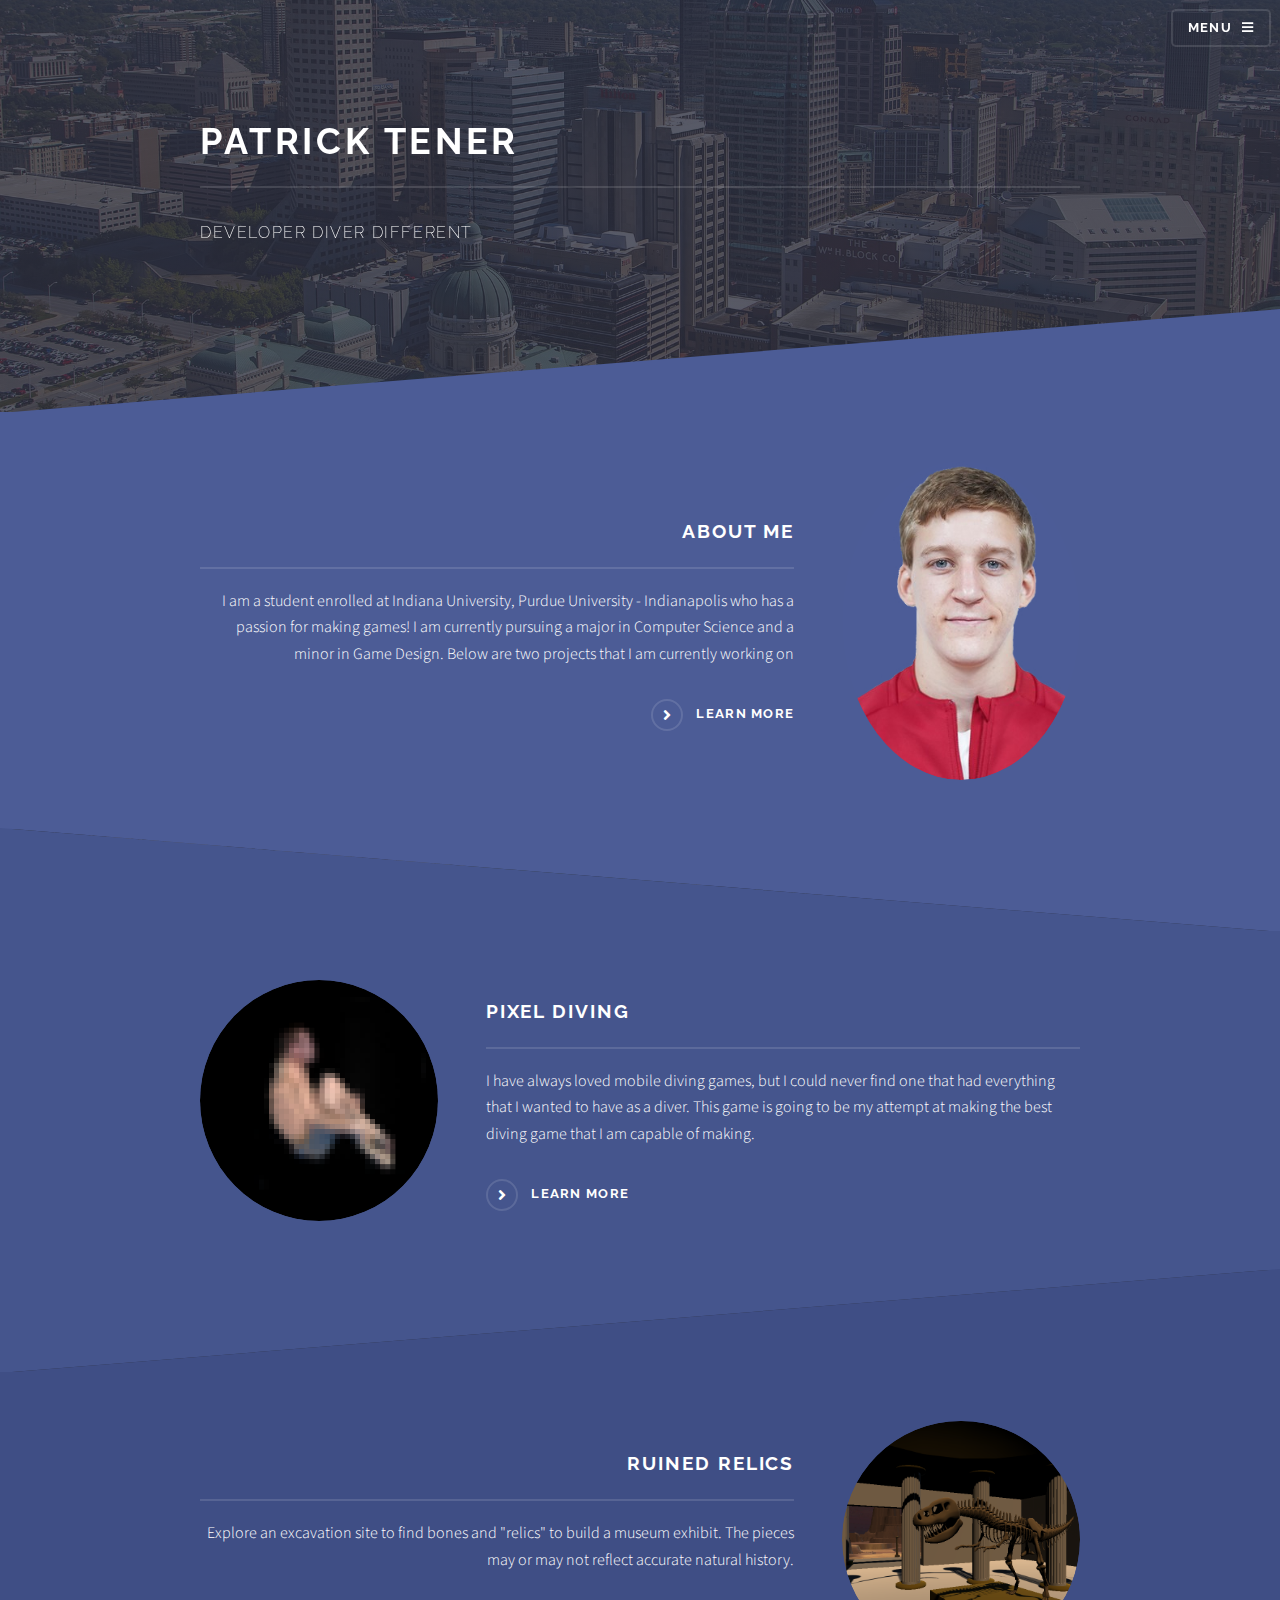
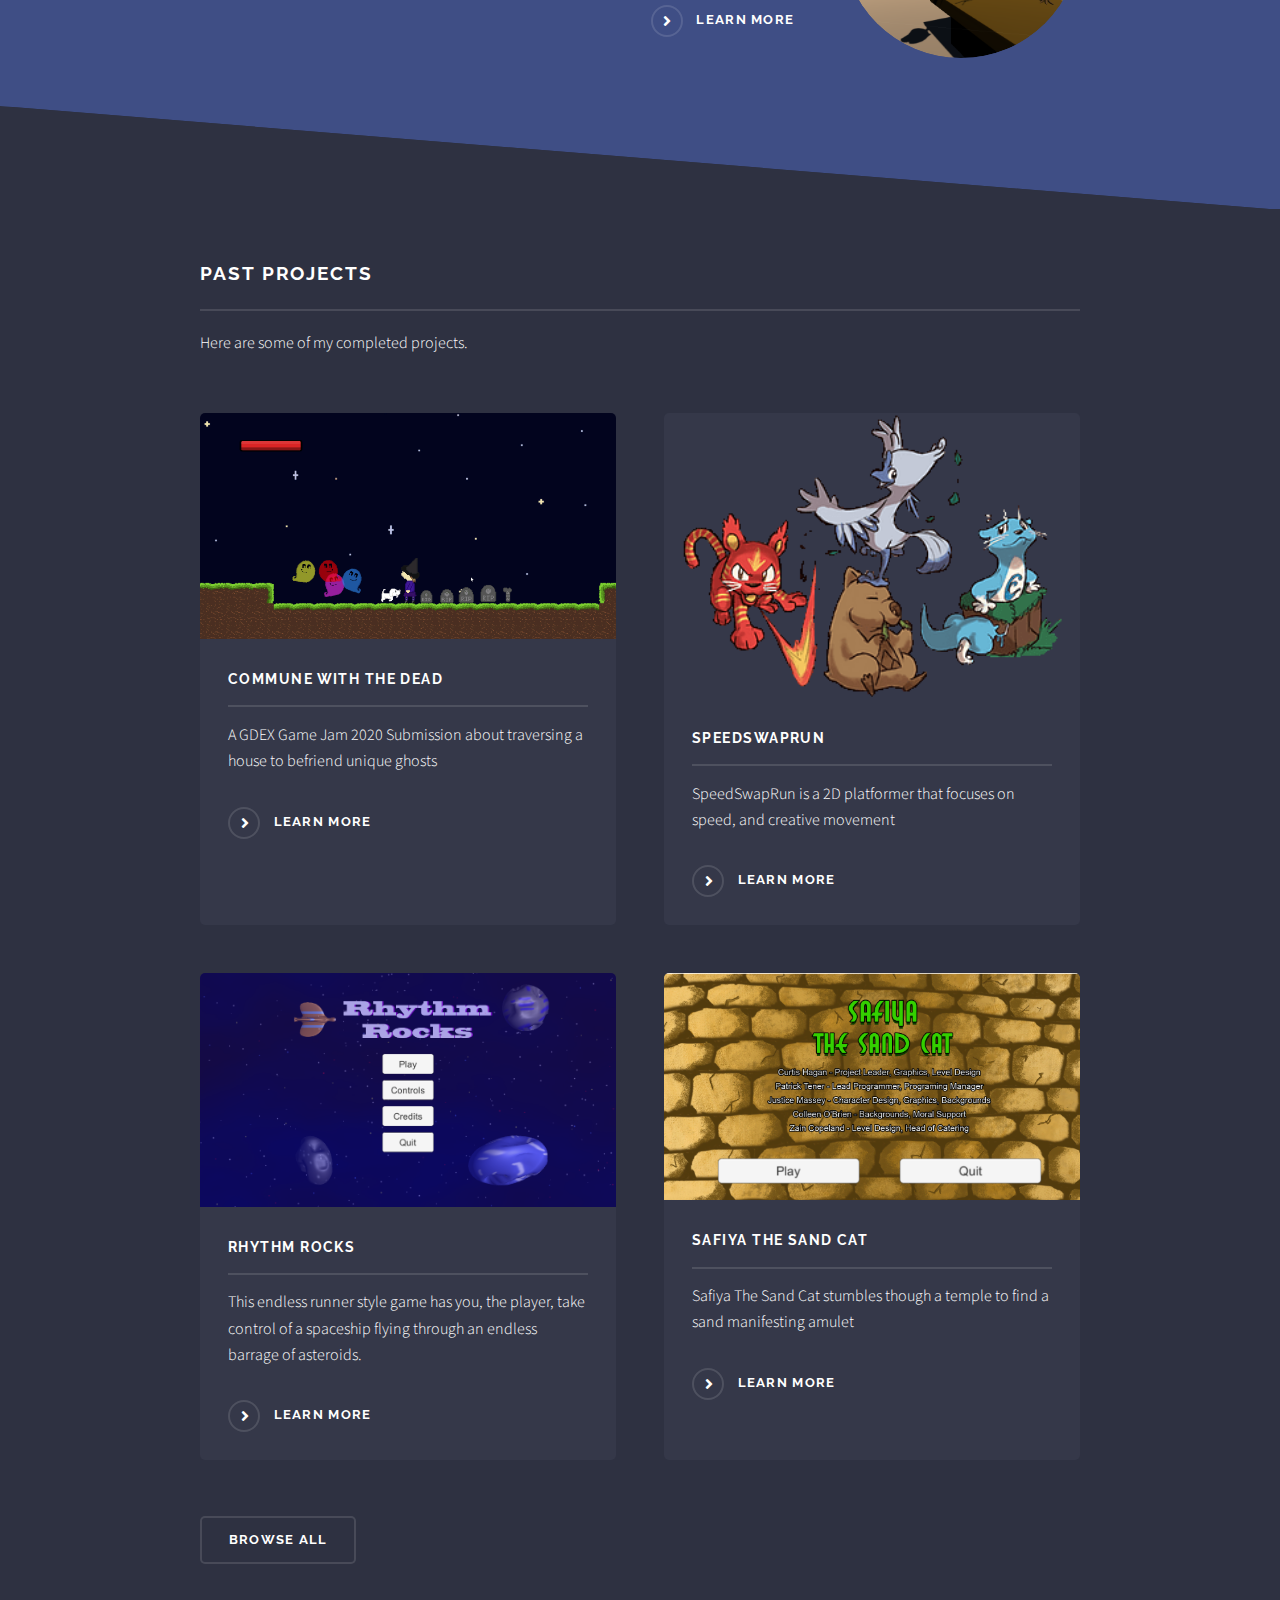
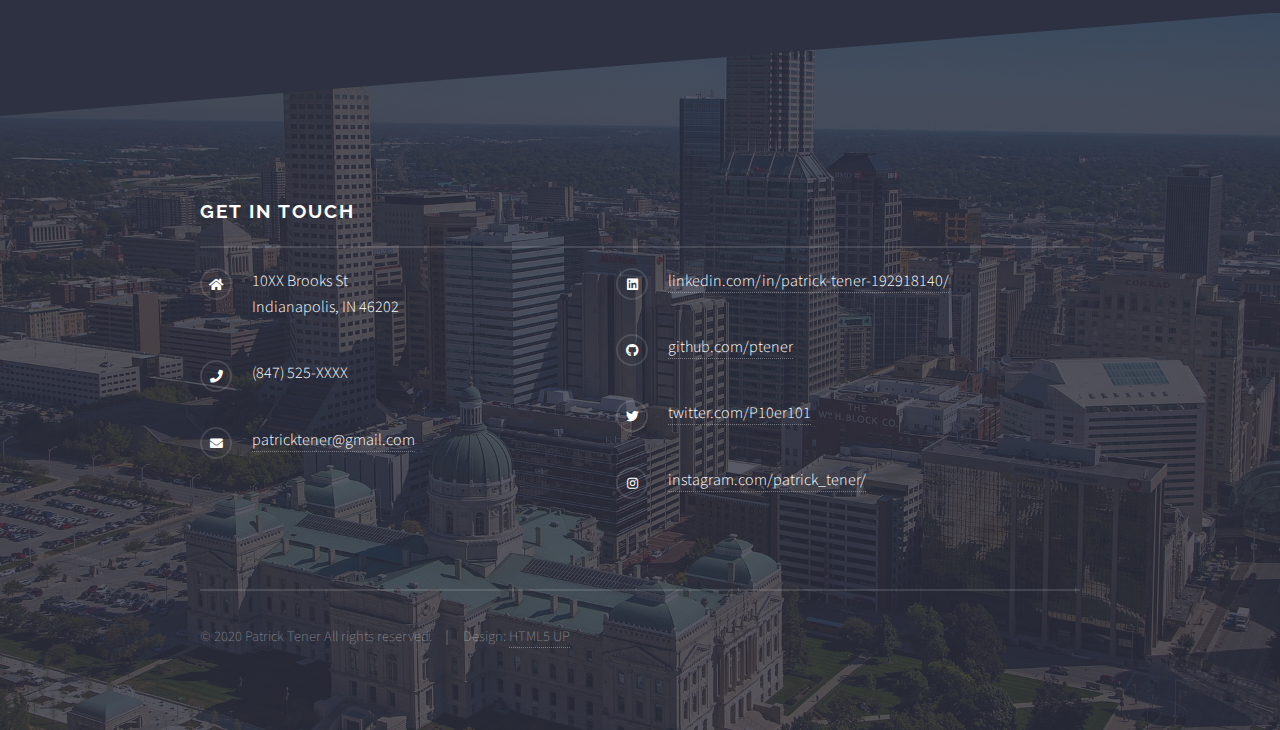
==== index.html @ cf5968a8 "First Public Itteration of Portfolio Website: Added - home, about, pixel diving, ruined relics, comm" ====
<!DOCTYPE HTML>
<!--
	Solid State by HTML5 UP
	html5up.net | @ajlkn
	Free for personal and commercial use under the CCA 3.0 license (html5up.net/license)
-->
<html>
	<head>
		<title>Patrick Tener</title>
		<meta charset="utf-8" />
		<meta name="viewport" content="width=device-width, initial-scale=1, user-scalable=no" />
		<link rel="stylesheet" href="assets/css/main.css" />
		<noscript><link rel="stylesheet" href="assets/css/noscript.css" /></noscript>
	</head>
	<body class="is-preload">

		<!-- Page Wrapper -->
			<div id="page-wrapper">

				<!-- Header -->
					<header id="header" class="alt">
						<h1><a href="index.html">Patrick Tener</a></h1>
						<nav>
							<a href="#menu">Menu</a>
						</nav>
					</header>

				<!-- Menu -->
					<nav id="menu">
						<div class="inner">
							<h2>Menu</h2>
							<ul class="links">
								<li><a href="index.html">Home</a></li>
								<li><a href="pixeldiving.html">Pixel Diving</a></li>
								<li><a href="ruinedrelics.html">Ruined Relics</a></li>
								<li><a href="aboutme.html">About Me</a></li>
								<li><a href="allprojects.html">Projects</a></li>
							</ul>
							<a href="#" class="close">Close</a>
						</div>
					</nav>

				<!-- Banner -->
					<section id="banner">
						<div class="inner">
							<!--<div class="logo"><span class="icon fa-gem"></span></div>-->
							<h2>Patrick Tener</h2>
							<p>Developer  Diver  Different</p>
							<!--
								List of different D words to replace Different on refresh:
								Different, Distinguished, Diplomatic, Distinct, Determined, Designer, Dependable, Deep, Deliberate, Delightful, Deluxe, Deserving, Devoted, Dexterous, Disciplined, Dominant, Dreamy, Dynamic, Durable, Down-to-earth
							-->
						</div>
					</section>

				<!-- Wrapper -->
					<section id="wrapper">

						<!-- One -->
							<section id="one" class="wrapper spotlight style1">
								<div class="inner">
									<a href="aboutme.html" class="image"><img src="images/Tener_Patrick_2019Blue.jpg" alt="" /></a>
									<div class="content">
										<h2 class="major">About me</h2>
										<p>I am a student enrolled at Indiana University, Purdue University - Indianapolis who has a passion for making games!  I am currently pursuing a major in Computer Science and a minor in Game Design.  Below are two projects that I am currently working on</p>
										<a href="aboutme.html" class="special">Learn more</a>
									</div>
								</div>
							</section>

						<!-- Two -->
							<section id="two" class="wrapper alt spotlight style2">
								<div class="inner">
									<a href="pixeldiving.html" class="image"><img src="images/UpscaledIcon.png" alt="" /></a>
									<div class="content">
										<h2 class="major">Pixel Diving</h2>
										<p>I have always loved mobile diving games, but I could never find one that had everything that I wanted to have as a diver.  This game is going to be my attempt at making the best diving game that I am capable of making.</p>
										<a href="pixeldiving.html" class="special">Learn more</a>
									</div>
								</div>
							</section>

						<!-- Three -->
							<section id="three" class="wrapper spotlight style3">
								<div class="inner">
									<a href="ruinedrelics.html" class="image"><img src="images/RuinedRelics5.PNG" alt="" /></a>
									<div class="content">
										<h2 class="major">Ruined Relics</h2>
										<p>Explore an excavation site to find bones and "relics" to build a museum exhibit. The pieces may or may not reflect accurate natural history.</p>
										<a href="ruinedrelics.html" class="special">Learn more</a>
									</div>
								</div>
							</section>

						<!-- Four -->
							<section id="four" class="wrapper alt style1">
								<div class="inner">
									<h2 class="major">Past Projects</h2>
									<p>Here are some of my completed projects.</p>
									<section class="features">
										<article>
											<a href="comunewiththedead.html" class="image"><img src="images/CotDTitle.gif" alt="" /></a>
											<h3 class="major">Commune with the Dead</h3>
											<p>A GDEX Game Jam 2020 Submission about traversing a house to befriend unique ghosts</p>
											<a href="comunewiththedead.html" class="special">Learn more</a>
										</article>
										<article>
											<a href="speedswaprun.html" class="image"><img src="images/SSRTitle.png" alt="" /></a>
											<h3 class="major">SpeedSwapRun</h3>
											<p>SpeedSwapRun is a 2D platformer that focuses on speed, and creative movement</p>
											<a href="speedswaprun.html" class="special">Learn more</a>
										</article>
										<article>
											<a href="rhythmrocks.html" class="image"><img src="images/Menu.PNG" alt="" /></a>
											<h3 class="major">Rhythm Rocks</h3>
											<p>This endless runner style game has you, the player, take control of a spaceship flying through an endless barrage of asteroids.</p>
											<a href="rhythmrocks.html" class="special">Learn more</a>
										</article>
										<article>
											<a href="safiyathesandcat.html" class="image"><img src="images/StSCTitle.PNG" alt="" /></a>
											<h3 class="major">Safiya The Sand Cat</h3>
											<p>Safiya The Sand Cat stumbles though a temple to find a sand manifesting amulet</p>
											<a href="safiyathesandcat.html" class="special">Learn more</a>
										</article>
									</section>
									<ul class="actions">
										<li><a href="allprojects.html" class="button">Browse All</a></li>
									</ul>
								</div>
							</section>

					</section>

				<!-- Footer -->
				<section id="footer">
					<div class="inner">
						<h2 class="major">Get in touch</h2>
						<ul class="contact">
							<li class="icon solid fa-home">
								10XX Brooks St<br />
								Indianapolis, IN 46202
							</li>
							<li class="icon solid fa-phone">(847) 525-XXXX</li>
							<li class="icon solid fa-envelope"><a href="mailto:patricktener@gmail.com">patricktener@gmail.com</a></li>
						</ul>
						<ul class="contact">
							<li class="icon brands fa-linkedin"><a href="#">linkedin.com/in/patrick-tener-192918140/</a></li>
							<li class="icon brands fa-github"><a href="#">github.com/ptener</a></li>
							<li class="icon brands fa-twitter"><a href="#">twitter.com/P10er101</a></li>
							<li class="icon brands fa-instagram"><a href="#">instagram.com/patrick_tener/</a></li>
						</ul>
						<ul class="copyright">
							<li>&copy; 2020 Patrick Tener All rights reserved.</li><li>Design: <a href="http://html5up.net">HTML5 UP</a></li>
						</ul>
					</div>
				</section>
			</div>

		<!-- Scripts -->
			<script src="assets/js/jquery.min.js"></script>
			<script src="assets/js/jquery.scrollex.min.js"></script>
			<script src="assets/js/browser.min.js"></script>
			<script src="assets/js/breakpoints.min.js"></script>
			<script src="assets/js/util.js"></script>
			<script src="assets/js/main.js"></script>

	</body>
</html>
---- assets/css/main.css ----
@import url(fontawesome-all.min.css);
@import url("https://fonts.googleapis.com/css?family=Raleway:200,700|Source+Sans+Pro:300,600,300italic,600italic");

/*
	Solid State by HTML5 UP
	html5up.net | @ajlkn
	Free for personal and commercial use under the CCA 3.0 license (html5up.net/license)
*/

html, body, div, span, applet, object,
iframe, h1, h2, h3, h4, h5, h6, p, blockquote,
pre, a, abbr, acronym, address, big, cite,
code, del, dfn, em, img, ins, kbd, q, s, samp,
small, strike, strong, sub, sup, tt, var, b,
u, i, center, dl, dt, dd, ol, ul, li, fieldset,
form, label, legend, table, caption, tbody,
tfoot, thead, tr, th, td, article, aside,
canvas, details, embed, figure, figcaption,
footer, header, hgroup, menu, nav, output, ruby,
section, summary, time, mark, audio, video {
	margin: 0;
	padding: 0;
	border: 0;
	font-size: 100%;
	font: inherit;
	vertical-align: baseline;}

article, aside, details, figcaption, figure,
footer, header, hgroup, menu, nav, section {
	display: block;}

body {
	line-height: 1;
}

ol, ul {
	list-style: none;
}

blockquote, q {
	quotes: none;
}

	blockquote:before, blockquote:after, q:before, q:after {
		content: '';
		content: none;
	}

table {
	border-collapse: collapse;
	border-spacing: 0;
}

body {
	-webkit-text-size-adjust: none;
}

mark {
	background-color: transparent;
	color: inherit;
}

input::-moz-focus-inner {
	border: 0;
	padding: 0;
}

input, select, textarea {
	-moz-appearance: none;
	-webkit-appearance: none;
	-ms-appearance: none;
	appearance: none;
}

/* Basic */

	@-ms-viewport {
		width: device-width;
	}

	body {
		-ms-overflow-style: scrollbar;
	}

	@media screen and (max-width: 480px) {

		html, body {
			min-width: 320px;
		}

	}

	html {
		box-sizing: border-box;
	}

	*, *:before, *:after {
		box-sizing: inherit;
	}

	body {
		background-color: #2e3141;
		background-image: linear-gradient(to top, rgba(46, 49, 65, 0.8), rgba(46, 49, 65, 0.8)), url("../../images/bg.jpg");
		background-size: auto, cover;
		background-attachment: fixed, fixed;
		background-position: center, center;
	}

		body.is-preload *, body.is-preload *:before, body.is-preload *:after {
			-moz-animation: none !important;
			-webkit-animation: none !important;
			-ms-animation: none !important;
			animation: none !important;
			-moz-transition: none !important;
			-webkit-transition: none !important;
			-ms-transition: none !important;
			transition: none !important;
		}

/* Type */

	body, input, select, textarea {
		color: #ffffff;
		font-family: "Source Sans Pro", Helvetica, sans-serif;
		font-size: 16.5pt;
		font-weight: 300;
		line-height: 1.65;
	}

		@media screen and (max-width: 1680px) {

			body, input, select, textarea {
				font-size: 13pt;
			}

		}

		@media screen and (max-width: 1280px) {

			body, input, select, textarea {
				font-size: 12pt;
			}

		}

		@media screen and (max-width: 980px) {

			body, input, select, textarea {
				font-size: 12pt;
			}

		}

		@media screen and (max-width: 736px) {

			body, input, select, textarea {
				font-size: 12pt;
			}

		}

		@media screen and (max-width: 480px) {

			body, input, select, textarea {
				font-size: 12pt;
			}

		}

	a {
		-moz-transition: color 0.2s ease-in-out, border-bottom-color 0.2s ease-in-out;
		-webkit-transition: color 0.2s ease-in-out, border-bottom-color 0.2s ease-in-out;
		-ms-transition: color 0.2s ease-in-out, border-bottom-color 0.2s ease-in-out;
		transition: color 0.2s ease-in-out, border-bottom-color 0.2s ease-in-out;
		border-bottom: dotted 1px rgba(255, 255, 255, 0.35);
		color: #ffffff;
		text-decoration: none;
	}

		a:hover {
			border-bottom-color: transparent;
			color: #ffffff !important;
		}

		a.special:not(.button) {
			text-decoration: none;
			border-bottom: 0;
			display: block;
			font-family: Raleway, Helvetica, sans-serif;
			font-size: 0.8em;
			font-weight: 700;
			letter-spacing: 0.1em;
			margin: 0 0 2em 0;
			text-transform: uppercase;
		}

			a.special:not(.button):before {
				-moz-osx-font-smoothing: grayscale;
				-webkit-font-smoothing: antialiased;
				display: inline-block;
				font-style: normal;
				font-variant: normal;
				text-rendering: auto;
				line-height: 1;
				text-transform: none !important;
				font-family: 'Font Awesome 5 Free';
				font-weight: 900;
			}

			a.special:not(.button):before {
				-moz-transition: background-color 0.2s ease-in-out;
				-webkit-transition: background-color 0.2s ease-in-out;
				-ms-transition: background-color 0.2s ease-in-out;
				transition: background-color 0.2s ease-in-out;
				border-radius: 100%;
				border: solid 2px rgba(255, 255, 255, 0.125);
				content: '\f105';
				display: inline-block;
				font-size: 1.25em;
				height: 2em;
				line-height: 1.75em;
				margin-right: 0.85em;
				text-align: center;
				text-indent: 0.15em;
				vertical-align: middle;
				width: 2em;
			}

			a.special:not(.button):hover:before {
				background-color: rgba(255, 255, 255, 0.025);
			}

			a.special:not(.button):active:before {
				background-color: rgba(255, 255, 255, 0.075);
			}

	strong, b {
		color: #ffffff;
		font-weight: 600;
	}

	em, i {
		font-style: italic;
	}

	p {
		margin: 0 0 2em 0;
	}

	h1, h2, h3, h4, h5, h6 {
		color: #ffffff;
		font-family: Raleway, Helvetica, sans-serif;
		font-weight: 700;
		letter-spacing: 0.1em;
		margin: 0 0 1em 0;
		text-transform: uppercase;
	}

		h1 a, h2 a, h3 a, h4 a, h5 a, h6 a {
			color: inherit;
			text-decoration: none;
			border-bottom: 0;
		}

		h1 span, h2 span, h3 span, h4 span, h5 span, h6 span {
			font-weight: 200;
		}

		h1.major, h2.major, h3.major, h4.major, h5.major, h6.major {
			padding-bottom: 1em;
			border-bottom: solid 2px rgba(255, 255, 255, 0.125);
		}

	h2 {
		font-size: 1.2em;
	}

	h3 {
		font-size: 0.9em;
	}

	h4 {
		font-size: 0.7em;
	}

	h5 {
		font-size: 0.7em;
	}

	h6 {
		font-size: 0.7em;
	}

	@media screen and (max-width: 736px) {

		h2 {
			font-size: 1em;
		}

		h3 {
			font-size: 0.8em;
		}

	}

	sub {
		font-size: 0.8em;
		position: relative;
		top: 0.5em;
	}

	sup {
		font-size: 0.8em;
		position: relative;
		top: -0.5em;
	}

	blockquote {
		border-left: solid 4px rgba(255, 255, 255, 0.125);
		font-style: italic;
		margin: 0 0 2em 0;
		padding: 0.5em 0 0.5em 2em;
	}

	code {
		background: rgba(255, 255, 255, 0.025);
		border-radius: 5px;
		border: solid 2px rgba(255, 255, 255, 0.125);
		font-family: "Courier New", monospace;
		font-size: 0.9em;
		margin: 0 0.25em;
		padding: 0.25em 0.65em;
	}

	pre {
		-webkit-overflow-scrolling: touch;
		font-family: "Courier New", monospace;
		font-size: 0.9em;
		margin: 0 0 2em 0;
	}

		pre code {
			display: block;
			line-height: 1.75em;
			padding: 1em 1.5em;
			overflow-x: auto;
		}

	hr {
		border: 0;
		border-bottom: solid 2px rgba(255, 255, 255, 0.125);
		margin: 2.5em 0;
	}

		hr.major {
			margin: 4em 0;
		}

	.align-left {
		text-align: left;
	}

	.align-center {
		text-align: center;
	}

	.align-right {
		text-align: right;
	}

/* Row */

	.row {
		display: flex;
		flex-wrap: wrap;
		box-sizing: border-box;
		align-items: stretch;
	}

		.row > * {
			box-sizing: border-box;
		}

		.row.gtr-uniform > * > :last-child {
			margin-bottom: 0;
		}

		.row.aln-left {
			justify-content: flex-start;
		}

		.row.aln-center {
			justify-content: center;
		}

		.row.aln-right {
			justify-content: flex-end;
		}

		.row.aln-top {
			align-items: flex-start;
		}

		.row.aln-middle {
			align-items: center;
		}

		.row.aln-bottom {
			align-items: flex-end;
		}

		.row > .imp {
			order: -1;
		}

		.row > .col-1 {
			width: 8.33333%;
		}

		.row > .off-1 {
			margin-left: 8.33333%;
		}

		.row > .col-2 {
			width: 16.66667%;
		}

		.row > .off-2 {
			margin-left: 16.66667%;
		}

		.row > .col-3 {
			width: 25%;
		}

		.row > .off-3 {
			margin-left: 25%;
		}

		.row > .col-4 {
			width: 33.33333%;
		}

		.row > .off-4 {
			margin-left: 33.33333%;
		}

		.row > .col-5 {
			width: 41.66667%;
		}

		.row > .off-5 {
			margin-left: 41.66667%;
		}

		.row > .col-6 {
			width: 50%;
		}

		.row > .off-6 {
			margin-left: 50%;
		}

		.row > .col-7 {
			width: 58.33333%;
		}

		.row > .off-7 {
			margin-left: 58.33333%;
		}

		.row > .col-8 {
			width: 66.66667%;
		}

		.row > .off-8 {
			margin-left: 66.66667%;
		}

		.row > .col-9 {
			width: 75%;
		}

		.row > .off-9 {
			margin-left: 75%;
		}

		.row > .col-10 {
			width: 83.33333%;
		}

		.row > .off-10 {
			margin-left: 83.33333%;
		}

		.row > .col-11 {
			width: 91.66667%;
		}

		.row > .off-11 {
			margin-left: 91.66667%;
		}

		.row > .col-12 {
			width: 100%;
		}

		.row > .off-12 {
			margin-left: 100%;
		}

		.row.gtr-0 {
			margin-top: 0;
			margin-left: 0em;
		}

			.row.gtr-0 > * {
				padding: 0 0 0 0em;
			}

			.row.gtr-0.gtr-uniform {
				margin-top: 0em;
			}

				.row.gtr-0.gtr-uniform > * {
					padding-top: 0em;
				}

		.row.gtr-25 {
			margin-top: 0;
			margin-left: -0.4375em;
		}

			.row.gtr-25 > * {
				padding: 0 0 0 0.4375em;
			}

			.row.gtr-25.gtr-uniform {
				margin-top: -0.4375em;
			}

				.row.gtr-25.gtr-uniform > * {
					padding-top: 0.4375em;
				}

		.row.gtr-50 {
			margin-top: 0;
			margin-left: -0.875em;
		}

			.row.gtr-50 > * {
				padding: 0 0 0 0.875em;
			}

			.row.gtr-50.gtr-uniform {
				margin-top: -0.875em;
			}

				.row.gtr-50.gtr-uniform > * {
					padding-top: 0.875em;
				}

		.row {
			margin-top: 0;
			margin-left: -1.75em;
		}

			.row > * {
				padding: 0 0 0 1.75em;
			}

			.row.gtr-uniform {
				margin-top: -1.75em;
			}

				.row.gtr-uniform > * {
					padding-top: 1.75em;
				}

		.row.gtr-150 {
			margin-top: 0;
			margin-left: -2.625em;
		}

			.row.gtr-150 > * {
				padding: 0 0 0 2.625em;
			}

			.row.gtr-150.gtr-uniform {
				margin-top: -2.625em;
			}

				.row.gtr-150.gtr-uniform > * {
					padding-top: 2.625em;
				}

		.row.gtr-200 {
			margin-top: 0;
			margin-left: -3.5em;
		}

			.row.gtr-200 > * {
				padding: 0 0 0 3.5em;
			}

			.row.gtr-200.gtr-uniform {
				margin-top: -3.5em;
			}

				.row.gtr-200.gtr-uniform > * {
					padding-top: 3.5em;
				}

		@media screen and (max-width: 1680px) {

			.row {
				display: flex;
				flex-wrap: wrap;
				box-sizing: border-box;
				align-items: stretch;
			}

				.row > * {
					box-sizing: border-box;
				}

				.row.gtr-uniform > * > :last-child {
					margin-bottom: 0;
				}

				.row.aln-left {
					justify-content: flex-start;
				}

				.row.aln-center {
					justify-content: center;
				}

				.row.aln-right {
					justify-content: flex-end;
				}

				.row.aln-top {
					align-items: flex-start;
				}

				.row.aln-middle {
					align-items: center;
				}

				.row.aln-bottom {
					align-items: flex-end;
				}

				.row > .imp-xlarge {
					order: -1;
				}

				.row > .col-1-xlarge {
					width: 8.33333%;
				}

				.row > .off-1-xlarge {
					margin-left: 8.33333%;
				}

				.row > .col-2-xlarge {
					width: 16.66667%;
				}

				.row > .off-2-xlarge {
					margin-left: 16.66667%;
				}

				.row > .col-3-xlarge {
					width: 25%;
				}

				.row > .off-3-xlarge {
					margin-left: 25%;
				}

				.row > .col-4-xlarge {
					width: 33.33333%;
				}

				.row > .off-4-xlarge {
					margin-left: 33.33333%;
				}

				.row > .col-5-xlarge {
					width: 41.66667%;
				}

				.row > .off-5-xlarge {
					margin-left: 41.66667%;
				}

				.row > .col-6-xlarge {
					width: 50%;
				}

				.row > .off-6-xlarge {
					margin-left: 50%;
				}

				.row > .col-7-xlarge {
					width: 58.33333%;
				}

				.row > .off-7-xlarge {
					margin-left: 58.33333%;
				}

				.row > .col-8-xlarge {
					width: 66.66667%;
				}

				.row > .off-8-xlarge {
					margin-left: 66.66667%;
				}

				.row > .col-9-xlarge {
					width: 75%;
				}

				.row > .off-9-xlarge {
					margin-left: 75%;
				}

				.row > .col-10-xlarge {
					width: 83.33333%;
				}

				.row > .off-10-xlarge {
					margin-left: 83.33333%;
				}

				.row > .col-11-xlarge {
					width: 91.66667%;
				}

				.row > .off-11-xlarge {
					margin-left: 91.66667%;
				}

				.row > .col-12-xlarge {
					width: 100%;
				}

				.row > .off-12-xlarge {
					margin-left: 100%;
				}

				.row.gtr-0 {
					margin-top: 0;
					margin-left: 0em;
				}

					.row.gtr-0 > * {
						padding: 0 0 0 0em;
					}

					.row.gtr-0.gtr-uniform {
						margin-top: 0em;
					}

						.row.gtr-0.gtr-uniform > * {
							padding-top: 0em;
						}

				.row.gtr-25 {
					margin-top: 0;
					margin-left: -0.4375em;
				}

					.row.gtr-25 > * {
						padding: 0 0 0 0.4375em;
					}

					.row.gtr-25.gtr-uniform {
						margin-top: -0.4375em;
					}

						.row.gtr-25.gtr-uniform > * {
							padding-top: 0.4375em;
						}

				.row.gtr-50 {
					margin-top: 0;
					margin-left: -0.875em;
				}

					.row.gtr-50 > * {
						padding: 0 0 0 0.875em;
					}

					.row.gtr-50.gtr-uniform {
						margin-top: -0.875em;
					}

						.row.gtr-50.gtr-uniform > * {
							padding-top: 0.875em;
						}

				.row {
					margin-top: 0;
					margin-left: -1.75em;
				}

					.row > * {
						padding: 0 0 0 1.75em;
					}

					.row.gtr-uniform {
						margin-top: -1.75em;
					}

						.row.gtr-uniform > * {
							padding-top: 1.75em;
						}

				.row.gtr-150 {
					margin-top: 0;
					margin-left: -2.625em;
				}

					.row.gtr-150 > * {
						padding: 0 0 0 2.625em;
					}

					.row.gtr-150.gtr-uniform {
						margin-top: -2.625em;
					}

						.row.gtr-150.gtr-uniform > * {
							padding-top: 2.625em;
						}

				.row.gtr-200 {
					margin-top: 0;
					margin-left: -3.5em;
				}

					.row.gtr-200 > * {
						padding: 0 0 0 3.5em;
					}

					.row.gtr-200.gtr-uniform {
						margin-top: -3.5em;
					}

						.row.gtr-200.gtr-uniform > * {
							padding-top: 3.5em;
						}

		}

		@media screen and (max-width: 1280px) {

			.row {
				display: flex;
				flex-wrap: wrap;
				box-sizing: border-box;
				align-items: stretch;
			}

				.row > * {
					box-sizing: border-box;
				}

				.row.gtr-uniform > * > :last-child {
					margin-bottom: 0;
				}

				.row.aln-left {
					justify-content: flex-start;
				}

				.row.aln-center {
					justify-content: center;
				}

				.row.aln-right {
					justify-content: flex-end;
				}

				.row.aln-top {
					align-items: flex-start;
				}

				.row.aln-middle {
					align-items: center;
				}

				.row.aln-bottom {
					align-items: flex-end;
				}

				.row > .imp-large {
					order: -1;
				}

				.row > .col-1-large {
					width: 8.33333%;
				}

				.row > .off-1-large {
					margin-left: 8.33333%;
				}

				.row > .col-2-large {
					width: 16.66667%;
				}

				.row > .off-2-large {
					margin-left: 16.66667%;
				}

				.row > .col-3-large {
					width: 25%;
				}

				.row > .off-3-large {
					margin-left: 25%;
				}

				.row > .col-4-large {
					width: 33.33333%;
				}

				.row > .off-4-large {
					margin-left: 33.33333%;
				}

				.row > .col-5-large {
					width: 41.66667%;
				}

				.row > .off-5-large {
					margin-left: 41.66667%;
				}

				.row > .col-6-large {
					width: 50%;
				}

				.row > .off-6-large {
					margin-left: 50%;
				}

				.row > .col-7-large {
					width: 58.33333%;
				}

				.row > .off-7-large {
					margin-left: 58.33333%;
				}

				.row > .col-8-large {
					width: 66.66667%;
				}

				.row > .off-8-large {
					margin-left: 66.66667%;
				}

				.row > .col-9-large {
					width: 75%;
				}

				.row > .off-9-large {
					margin-left: 75%;
				}

				.row > .col-10-large {
					width: 83.33333%;
				}

				.row > .off-10-large {
					margin-left: 83.33333%;
				}

				.row > .col-11-large {
					width: 91.66667%;
				}

				.row > .off-11-large {
					margin-left: 91.66667%;
				}

				.row > .col-12-large {
					width: 100%;
				}

				.row > .off-12-large {
					margin-left: 100%;
				}

				.row.gtr-0 {
					margin-top: 0;
					margin-left: 0em;
				}

					.row.gtr-0 > * {
						padding: 0 0 0 0em;
					}

					.row.gtr-0.gtr-uniform {
						margin-top: 0em;
					}

						.row.gtr-0.gtr-uniform > * {
							padding-top: 0em;
						}

				.row.gtr-25 {
					margin-top: 0;
					margin-left: -0.4375em;
				}

					.row.gtr-25 > * {
						padding: 0 0 0 0.4375em;
					}

					.row.gtr-25.gtr-uniform {
						margin-top: -0.4375em;
					}

						.row.gtr-25.gtr-uniform > * {
							padding-top: 0.4375em;
						}

				.row.gtr-50 {
					margin-top: 0;
					margin-left: -0.875em;
				}

					.row.gtr-50 > * {
						padding: 0 0 0 0.875em;
					}

					.row.gtr-50.gtr-uniform {
						margin-top: -0.875em;
					}

						.row.gtr-50.gtr-uniform > * {
							padding-top: 0.875em;
						}

				.row {
					margin-top: 0;
					margin-left: -1.75em;
				}

					.row > * {
						padding: 0 0 0 1.75em;
					}

					.row.gtr-uniform {
						margin-top: -1.75em;
					}

						.row.gtr-uniform > * {
							padding-top: 1.75em;
						}

				.row.gtr-150 {
					margin-top: 0;
					margin-left: -2.625em;
				}

					.row.gtr-150 > * {
						padding: 0 0 0 2.625em;
					}

					.row.gtr-150.gtr-uniform {
						margin-top: -2.625em;
					}

						.row.gtr-150.gtr-uniform > * {
							padding-top: 2.625em;
						}

				.row.gtr-200 {
					margin-top: 0;
					margin-left: -3.5em;
				}

					.row.gtr-200 > * {
						padding: 0 0 0 3.5em;
					}

					.row.gtr-200.gtr-uniform {
						margin-top: -3.5em;
					}

						.row.gtr-200.gtr-uniform > * {
							padding-top: 3.5em;
						}

		}

		@media screen and (max-width: 980px) {

			.row {
				display: flex;
				flex-wrap: wrap;
				box-sizing: border-box;
				align-items: stretch;
			}

				.row > * {
					box-sizing: border-box;
				}

				.row.gtr-uniform > * > :last-child {
					margin-bottom: 0;
				}

				.row.aln-left {
					justify-content: flex-start;
				}

				.row.aln-center {
					justify-content: center;
				}

				.row.aln-right {
					justify-content: flex-end;
				}

				.row.aln-top {
					align-items: flex-start;
				}

				.row.aln-middle {
					align-items: center;
				}

				.row.aln-bottom {
					align-items: flex-end;
				}

				.row > .imp-medium {
					order: -1;
				}

				.row > .col-1-medium {
					width: 8.33333%;
				}

				.row > .off-1-medium {
					margin-left: 8.33333%;
				}

				.row > .col-2-medium {
					width: 16.66667%;
				}

				.row > .off-2-medium {
					margin-left: 16.66667%;
				}

				.row > .col-3-medium {
					width: 25%;
				}

				.row > .off-3-medium {
					margin-left: 25%;
				}

				.row > .col-4-medium {
					width: 33.33333%;
				}

				.row > .off-4-medium {
					margin-left: 33.33333%;
				}

				.row > .col-5-medium {
					width: 41.66667%;
				}

				.row > .off-5-medium {
					margin-left: 41.66667%;
				}

				.row > .col-6-medium {
					width: 50%;
				}

				.row > .off-6-medium {
					margin-left: 50%;
				}

				.row > .col-7-medium {
					width: 58.33333%;
				}

				.row > .off-7-medium {
					margin-left: 58.33333%;
				}

				.row > .col-8-medium {
					width: 66.66667%;
				}

				.row > .off-8-medium {
					margin-left: 66.66667%;
				}

				.row > .col-9-medium {
					width: 75%;
				}

				.row > .off-9-medium {
					margin-left: 75%;
				}

				.row > .col-10-medium {
					width: 83.33333%;
				}

				.row > .off-10-medium {
					margin-left: 83.33333%;
				}

				.row > .col-11-medium {
					width: 91.66667%;
				}

				.row > .off-11-medium {
					margin-left: 91.66667%;
				}

				.row > .col-12-medium {
					width: 100%;
				}

				.row > .off-12-medium {
					margin-left: 100%;
				}

				.row.gtr-0 {
					margin-top: 0;
					margin-left: 0em;
				}

					.row.gtr-0 > * {
						padding: 0 0 0 0em;
					}

					.row.gtr-0.gtr-uniform {
						margin-top: 0em;
					}

						.row.gtr-0.gtr-uniform > * {
							padding-top: 0em;
						}

				.row.gtr-25 {
					margin-top: 0;
					margin-left: -0.4375em;
				}

					.row.gtr-25 > * {
						padding: 0 0 0 0.4375em;
					}

					.row.gtr-25.gtr-uniform {
						margin-top: -0.4375em;
					}

						.row.gtr-25.gtr-uniform > * {
							padding-top: 0.4375em;
						}

				.row.gtr-50 {
					margin-top: 0;
					margin-left: -0.875em;
				}

					.row.gtr-50 > * {
						padding: 0 0 0 0.875em;
					}

					.row.gtr-50.gtr-uniform {
						margin-top: -0.875em;
					}

						.row.gtr-50.gtr-uniform > * {
							padding-top: 0.875em;
						}

				.row {
					margin-top: 0;
					margin-left: -1.75em;
				}

					.row > * {
						padding: 0 0 0 1.75em;
					}

					.row.gtr-uniform {
						margin-top: -1.75em;
					}

						.row.gtr-uniform > * {
							padding-top: 1.75em;
						}

				.row.gtr-150 {
					margin-top: 0;
					margin-left: -2.625em;
				}

					.row.gtr-150 > * {
						padding: 0 0 0 2.625em;
					}

					.row.gtr-150.gtr-uniform {
						margin-top: -2.625em;
					}

						.row.gtr-150.gtr-uniform > * {
							padding-top: 2.625em;
						}

				.row.gtr-200 {
					margin-top: 0;
					margin-left: -3.5em;
				}

					.row.gtr-200 > * {
						padding: 0 0 0 3.5em;
					}

					.row.gtr-200.gtr-uniform {
						margin-top: -3.5em;
					}

						.row.gtr-200.gtr-uniform > * {
							padding-top: 3.5em;
						}

		}

		@media screen and (max-width: 736px) {

			.row {
				display: flex;
				flex-wrap: wrap;
				box-sizing: border-box;
				align-items: stretch;
			}

				.row > * {
					box-sizing: border-box;
				}

				.row.gtr-uniform > * > :last-child {
					margin-bottom: 0;
				}

				.row.aln-left {
					justify-content: flex-start;
				}

				.row.aln-center {
					justify-content: center;
				}

				.row.aln-right {
					justify-content: flex-end;
				}

				.row.aln-top {
					align-items: flex-start;
				}

				.row.aln-middle {
					align-items: center;
				}

				.row.aln-bottom {
					align-items: flex-end;
				}

				.row > .imp-small {
					order: -1;
				}

				.row > .col-1-small {
					width: 8.33333%;
				}

				.row > .off-1-small {
					margin-left: 8.33333%;
				}

				.row > .col-2-small {
					width: 16.66667%;
				}

				.row > .off-2-small {
					margin-left: 16.66667%;
				}

				.row > .col-3-small {
					width: 25%;
				}

				.row > .off-3-small {
					margin-left: 25%;
				}

				.row > .col-4-small {
					width: 33.33333%;
				}

				.row > .off-4-small {
					margin-left: 33.33333%;
				}

				.row > .col-5-small {
					width: 41.66667%;
				}

				.row > .off-5-small {
					margin-left: 41.66667%;
				}

				.row > .col-6-small {
					width: 50%;
				}

				.row > .off-6-small {
					margin-left: 50%;
				}

				.row > .col-7-small {
					width: 58.33333%;
				}

				.row > .off-7-small {
					margin-left: 58.33333%;
				}

				.row > .col-8-small {
					width: 66.66667%;
				}

				.row > .off-8-small {
					margin-left: 66.66667%;
				}

				.row > .col-9-small {
					width: 75%;
				}

				.row > .off-9-small {
					margin-left: 75%;
				}

				.row > .col-10-small {
					width: 83.33333%;
				}

				.row > .off-10-small {
					margin-left: 83.33333%;
				}

				.row > .col-11-small {
					width: 91.66667%;
				}

				.row > .off-11-small {
					margin-left: 91.66667%;
				}

				.row > .col-12-small {
					width: 100%;
				}

				.row > .off-12-small {
					margin-left: 100%;
				}

				.row.gtr-0 {
					margin-top: 0;
					margin-left: 0em;
				}

					.row.gtr-0 > * {
						padding: 0 0 0 0em;
					}

					.row.gtr-0.gtr-uniform {
						margin-top: 0em;
					}

						.row.gtr-0.gtr-uniform > * {
							padding-top: 0em;
						}

				.row.gtr-25 {
					margin-top: 0;
					margin-left: -0.3125em;
				}

					.row.gtr-25 > * {
						padding: 0 0 0 0.3125em;
					}

					.row.gtr-25.gtr-uniform {
						margin-top: -0.3125em;
					}

						.row.gtr-25.gtr-uniform > * {
							padding-top: 0.3125em;
						}

				.row.gtr-50 {
					margin-top: 0;
					margin-left: -0.625em;
				}

					.row.gtr-50 > * {
						padding: 0 0 0 0.625em;
					}

					.row.gtr-50.gtr-uniform {
						margin-top: -0.625em;
					}

						.row.gtr-50.gtr-uniform > * {
							padding-top: 0.625em;
						}

				.row {
					margin-top: 0;
					margin-left: -1.25em;
				}

					.row > * {
						padding: 0 0 0 1.25em;
					}

					.row.gtr-uniform {
						margin-top: -1.25em;
					}

						.row.gtr-uniform > * {
							padding-top: 1.25em;
						}

				.row.gtr-150 {
					margin-top: 0;
					margin-left: -1.875em;
				}

					.row.gtr-150 > * {
						padding: 0 0 0 1.875em;
					}

					.row.gtr-150.gtr-uniform {
						margin-top: -1.875em;
					}

						.row.gtr-150.gtr-uniform > * {
							padding-top: 1.875em;
						}

				.row.gtr-200 {
					margin-top: 0;
					margin-left: -2.5em;
				}

					.row.gtr-200 > * {
						padding: 0 0 0 2.5em;
					}

					.row.gtr-200.gtr-uniform {
						margin-top: -2.5em;
					}

						.row.gtr-200.gtr-uniform > * {
							padding-top: 2.5em;
						}

		}

		@media screen and (max-width: 480px) {

			.row {
				display: flex;
				flex-wrap: wrap;
				box-sizing: border-box;
				align-items: stretch;
			}

				.row > * {
					box-sizing: border-box;
				}

				.row.gtr-uniform > * > :last-child {
					margin-bottom: 0;
				}

				.row.aln-left {
					justify-content: flex-start;
				}

				.row.aln-center {
					justify-content: center;
				}

				.row.aln-right {
					justify-content: flex-end;
				}

				.row.aln-top {
					align-items: flex-start;
				}

				.row.aln-middle {
					align-items: center;
				}

				.row.aln-bottom {
					align-items: flex-end;
				}

				.row > .imp-xsmall {
					order: -1;
				}

				.row > .col-1-xsmall {
					width: 8.33333%;
				}

				.row > .off-1-xsmall {
					margin-left: 8.33333%;
				}

				.row > .col-2-xsmall {
					width: 16.66667%;
				}

				.row > .off-2-xsmall {
					margin-left: 16.66667%;
				}

				.row > .col-3-xsmall {
					width: 25%;
				}

				.row > .off-3-xsmall {
					margin-left: 25%;
				}

				.row > .col-4-xsmall {
					width: 33.33333%;
				}

				.row > .off-4-xsmall {
					margin-left: 33.33333%;
				}

				.row > .col-5-xsmall {
					width: 41.66667%;
				}

				.row > .off-5-xsmall {
					margin-left: 41.66667%;
				}

				.row > .col-6-xsmall {
					width: 50%;
				}

				.row > .off-6-xsmall {
					margin-left: 50%;
				}

				.row > .col-7-xsmall {
					width: 58.33333%;
				}

				.row > .off-7-xsmall {
					margin-left: 58.33333%;
				}

				.row > .col-8-xsmall {
					width: 66.66667%;
				}

				.row > .off-8-xsmall {
					margin-left: 66.66667%;
				}

				.row > .col-9-xsmall {
					width: 75%;
				}

				.row > .off-9-xsmall {
					margin-left: 75%;
				}

				.row > .col-10-xsmall {
					width: 83.33333%;
				}

				.row > .off-10-xsmall {
					margin-left: 83.33333%;
				}

				.row > .col-11-xsmall {
					width: 91.66667%;
				}

				.row > .off-11-xsmall {
					margin-left: 91.66667%;
				}

				.row > .col-12-xsmall {
					width: 100%;
				}

				.row > .off-12-xsmall {
					margin-left: 100%;
				}

				.row.gtr-0 {
					margin-top: 0;
					margin-left: 0em;
				}

					.row.gtr-0 > * {
						padding: 0 0 0 0em;
					}

					.row.gtr-0.gtr-uniform {
						margin-top: 0em;
					}

						.row.gtr-0.gtr-uniform > * {
							padding-top: 0em;
						}

				.row.gtr-25 {
					margin-top: 0;
					margin-left: -0.3125em;
				}

					.row.gtr-25 > * {
						padding: 0 0 0 0.3125em;
					}

					.row.gtr-25.gtr-uniform {
						margin-top: -0.3125em;
					}

						.row.gtr-25.gtr-uniform > * {
							padding-top: 0.3125em;
						}

				.row.gtr-50 {
					margin-top: 0;
					margin-left: -0.625em;
				}

					.row.gtr-50 > * {
						padding: 0 0 0 0.625em;
					}

					.row.gtr-50.gtr-uniform {
						margin-top: -0.625em;
					}

						.row.gtr-50.gtr-uniform > * {
							padding-top: 0.625em;
						}

				.row {
					margin-top: 0;
					margin-left: -1.25em;
				}

					.row > * {
						padding: 0 0 0 1.25em;
					}

					.row.gtr-uniform {
						margin-top: -1.25em;
					}

						.row.gtr-uniform > * {
							padding-top: 1.25em;
						}

				.row.gtr-150 {
					margin-top: 0;
					margin-left: -1.875em;
				}

					.row.gtr-150 > * {
						padding: 0 0 0 1.875em;
					}

					.row.gtr-150.gtr-uniform {
						margin-top: -1.875em;
					}

						.row.gtr-150.gtr-uniform > * {
							padding-top: 1.875em;
						}

				.row.gtr-200 {
					margin-top: 0;
					margin-left: -2.5em;
				}

					.row.gtr-200 > * {
						padding: 0 0 0 2.5em;
					}

					.row.gtr-200.gtr-uniform {
						margin-top: -2.5em;
					}

						.row.gtr-200.gtr-uniform > * {
							padding-top: 2.5em;
						}

		}

		@media screen and (max-width: 360px) {

			.row {
				display: flex;
				flex-wrap: wrap;
				box-sizing: border-box;
				align-items: stretch;
			}

				.row > * {
					box-sizing: border-box;
				}

				.row.gtr-uniform > * > :last-child {
					margin-bottom: 0;
				}

				.row.aln-left {
					justify-content: flex-start;
				}

				.row.aln-center {
					justify-content: center;
				}

				.row.aln-right {
					justify-content: flex-end;
				}

				.row.aln-top {
					align-items: flex-start;
				}

				.row.aln-middle {
					align-items: center;
				}

				.row.aln-bottom {
					align-items: flex-end;
				}

				.row > .imp-xxsmall {
					order: -1;
				}

				.row > .col-1-xxsmall {
					width: 8.33333%;
				}

				.row > .off-1-xxsmall {
					margin-left: 8.33333%;
				}

				.row > .col-2-xxsmall {
					width: 16.66667%;
				}

				.row > .off-2-xxsmall {
					margin-left: 16.66667%;
				}

				.row > .col-3-xxsmall {
					width: 25%;
				}

				.row > .off-3-xxsmall {
					margin-left: 25%;
				}

				.row > .col-4-xxsmall {
					width: 33.33333%;
				}

				.row > .off-4-xxsmall {
					margin-left: 33.33333%;
				}

				.row > .col-5-xxsmall {
					width: 41.66667%;
				}

				.row > .off-5-xxsmall {
					margin-left: 41.66667%;
				}

				.row > .col-6-xxsmall {
					width: 50%;
				}

				.row > .off-6-xxsmall {
					margin-left: 50%;
				}

				.row > .col-7-xxsmall {
					width: 58.33333%;
				}

				.row > .off-7-xxsmall {
					margin-left: 58.33333%;
				}

				.row > .col-8-xxsmall {
					width: 66.66667%;
				}

				.row > .off-8-xxsmall {
					margin-left: 66.66667%;
				}

				.row > .col-9-xxsmall {
					width: 75%;
				}

				.row > .off-9-xxsmall {
					margin-left: 75%;
				}

				.row > .col-10-xxsmall {
					width: 83.33333%;
				}

				.row > .off-10-xxsmall {
					margin-left: 83.33333%;
				}

				.row > .col-11-xxsmall {
					width: 91.66667%;
				}

				.row > .off-11-xxsmall {
					margin-left: 91.66667%;
				}

				.row > .col-12-xxsmall {
					width: 100%;
				}

				.row > .off-12-xxsmall {
					margin-left: 100%;
				}

				.row.gtr-0 {
					margin-top: 0;
					margin-left: 0em;
				}

					.row.gtr-0 > * {
						padding: 0 0 0 0em;
					}

					.row.gtr-0.gtr-uniform {
						margin-top: 0em;
					}

						.row.gtr-0.gtr-uniform > * {
							padding-top: 0em;
						}

				.row.gtr-25 {
					margin-top: 0;
					margin-left: -0.3125em;
				}

					.row.gtr-25 > * {
						padding: 0 0 0 0.3125em;
					}

					.row.gtr-25.gtr-uniform {
						margin-top: -0.3125em;
					}

						.row.gtr-25.gtr-uniform > * {
							padding-top: 0.3125em;
						}

				.row.gtr-50 {
					margin-top: 0;
					margin-left: -0.625em;
				}

					.row.gtr-50 > * {
						padding: 0 0 0 0.625em;
					}

					.row.gtr-50.gtr-uniform {
						margin-top: -0.625em;
					}

						.row.gtr-50.gtr-uniform > * {
							padding-top: 0.625em;
						}

				.row {
					margin-top: 0;
					margin-left: -1.25em;
				}

					.row > * {
						padding: 0 0 0 1.25em;
					}

					.row.gtr-uniform {
						margin-top: -1.25em;
					}

						.row.gtr-uniform > * {
							padding-top: 1.25em;
						}

				.row.gtr-150 {
					margin-top: 0;
					margin-left: -1.875em;
				}

					.row.gtr-150 > * {
						padding: 0 0 0 1.875em;
					}

					.row.gtr-150.gtr-uniform {
						margin-top: -1.875em;
					}

						.row.gtr-150.gtr-uniform > * {
							padding-top: 1.875em;
						}

				.row.gtr-200 {
					margin-top: 0;
					margin-left: -2.5em;
				}

					.row.gtr-200 > * {
						padding: 0 0 0 2.5em;
					}

					.row.gtr-200.gtr-uniform {
						margin-top: -2.5em;
					}

						.row.gtr-200.gtr-uniform > * {
							padding-top: 2.5em;
						}

		}

/* Section/Article */

	section.special, article.special {
		text-align: center;
	}

/* Form */

	form {
		margin: 0 0 2em 0;
	}

		form > :last-child {
			margin-bottom: 0;
		}

		form > .fields {
			display: -moz-flex;
			display: -webkit-flex;
			display: -ms-flex;
			display: flex;
			-moz-flex-wrap: wrap;
			-webkit-flex-wrap: wrap;
			-ms-flex-wrap: wrap;
			flex-wrap: wrap;
			width: calc(100% + 3em);
			margin: -1.5em 0 2em -1.5em;
		}

			form > .fields > .field {
				-moz-flex-grow: 0;
				-webkit-flex-grow: 0;
				-ms-flex-grow: 0;
				flex-grow: 0;
				-moz-flex-shrink: 0;
				-webkit-flex-shrink: 0;
				-ms-flex-shrink: 0;
				flex-shrink: 0;
				padding: 1.5em 0 0 1.5em;
				width: calc(100% - 1.5em);
			}

				form > .fields > .field.half {
					width: calc(50% - 0.75em);
				}

				form > .fields > .field.third {
					width: calc(100%/3 - 0.5em);
				}

				form > .fields > .field.quarter {
					width: calc(25% - 0.375em);
				}

		@media screen and (max-width: 480px) {

			form > .fields {
				width: calc(100% + 3em);
				margin: -1.5em 0 2em -1.5em;
			}

				form > .fields > .field {
					padding: 1.5em 0 0 1.5em;
					width: calc(100% - 1.5em);
				}

					form > .fields > .field.half {
						width: calc(100% - 1.5em);
					}

					form > .fields > .field.third {
						width: calc(100% - 1.5em);
					}

					form > .fields > .field.quarter {
						width: calc(100% - 1.5em);
					}

		}

	label {
		color: #ffffff;
		display: block;
		font-family: Raleway, Helvetica, sans-serif;
		font-size: 0.8em;
		font-weight: 700;
		letter-spacing: 0.1em;
		margin: 0 0 0.7em 0;
		text-transform: uppercase;
	}

	input[type="text"],
	input[type="password"],
	input[type="email"],
	input[type="tel"],
	select,
	textarea {
		-moz-appearance: none;
		-webkit-appearance: none;
		-ms-appearance: none;
		appearance: none;
		background: rgba(255, 255, 255, 0.025);
		border-radius: 5px;
		border: none;
		border: solid 2px rgba(255, 255, 255, 0.125);
		color: inherit;
		display: block;
		outline: 0;
		padding: 0 1em;
		text-decoration: none;
		width: 100%;
	}

		input[type="text"]:invalid,
		input[type="password"]:invalid,
		input[type="email"]:invalid,
		input[type="tel"]:invalid,
		select:invalid,
		textarea:invalid {
			box-shadow: none;
		}

		input[type="text"]:focus,
		input[type="password"]:focus,
		input[type="email"]:focus,
		input[type="tel"]:focus,
		select:focus,
		textarea:focus {
			border-color: #5b6ba6;
		}

	select {
		background-image: url("data:image/svg+xml;charset=utf8,%3Csvg xmlns='http://www.w3.org/2000/svg' width='40' height='40' preserveAspectRatio='none' viewBox='0 0 40 40'%3E%3Cpath d='M9.4,12.3l10.4,10.4l10.4-10.4c0.2-0.2,0.5-0.4,0.9-0.4c0.3,0,0.6,0.1,0.9,0.4l3.3,3.3c0.2,0.2,0.4,0.5,0.4,0.9 c0,0.4-0.1,0.6-0.4,0.9L20.7,31.9c-0.2,0.2-0.5,0.4-0.9,0.4c-0.3,0-0.6-0.1-0.9-0.4L4.3,17.3c-0.2-0.2-0.4-0.5-0.4-0.9 c0-0.4,0.1-0.6,0.4-0.9l3.3-3.3c0.2-0.2,0.5-0.4,0.9-0.4S9.1,12.1,9.4,12.3z' fill='rgba(255, 255, 255, 0.125)' /%3E%3C/svg%3E");
		background-size: 1.25rem;
		background-repeat: no-repeat;
		background-position: calc(100% - 1rem) center;
		height: 2.75em;
		padding-right: 2.75em;
		text-overflow: ellipsis;
	}

		select option {
			color: #ffffff;
			background: #2e3141;
		}

		select:focus::-ms-value {
			background-color: transparent;
		}

		select::-ms-expand {
			display: none;
		}

	input[type="text"],
	input[type="password"],
	input[type="email"],
	select {
		height: 2.75em;
	}

	textarea {
		padding: 0.75em 1em;
	}

	input[type="checkbox"],
	input[type="radio"] {
		-moz-appearance: none;
		-webkit-appearance: none;
		-ms-appearance: none;
		appearance: none;
		display: block;
		float: left;
		margin-right: -2em;
		opacity: 0;
		width: 1em;
		z-index: -1;
	}

		input[type="checkbox"] + label,
		input[type="radio"] + label {
			text-decoration: none;
			color: #ffffff;
			cursor: pointer;
			display: inline-block;
			font-size: 1em;
			font-family: "Source Sans Pro", Helvetica, sans-serif;
			text-transform: none;
			letter-spacing: 0;
			font-weight: 300;
			padding-left: 2.4em;
			padding-right: 0.75em;
			position: relative;
		}

			input[type="checkbox"] + label:before,
			input[type="radio"] + label:before {
				-moz-osx-font-smoothing: grayscale;
				-webkit-font-smoothing: antialiased;
				display: inline-block;
				font-style: normal;
				font-variant: normal;
				text-rendering: auto;
				line-height: 1;
				text-transform: none !important;
				font-family: 'Font Awesome 5 Free';
				font-weight: 900;
			}

			input[type="checkbox"] + label:before,
			input[type="radio"] + label:before {
				background: rgba(255, 255, 255, 0.025);
				border-radius: 5px;
				border: solid 2px rgba(255, 255, 255, 0.125);
				content: '';
				display: inline-block;
				font-size: 0.8em;
				height: 2.0625em;
				left: 0;
				line-height: 2.0625em;
				position: absolute;
				text-align: center;
				top: 0;
				width: 2.0625em;
			}

		input[type="checkbox"]:checked + label:before,
		input[type="radio"]:checked + label:before {
			background: #ffffff;
			border-color: #ffffff;
			content: '\f00c';
			color: #2e3141;
		}

		input[type="checkbox"]:focus + label:before,
		input[type="radio"]:focus + label:before {
			border-color: #4c5c96;
		}

	input[type="checkbox"] + label:before {
		border-radius: 5px;
	}

	input[type="radio"] + label:before {
		border-radius: 100%;
	}

	::-webkit-input-placeholder {
		color: rgba(255, 255, 255, 0.35) !important;
		opacity: 1.0;
	}

	:-moz-placeholder {
		color: rgba(255, 255, 255, 0.35) !important;
		opacity: 1.0;
	}

	::-moz-placeholder {
		color: rgba(255, 255, 255, 0.35) !important;
		opacity: 1.0;
	}

	:-ms-input-placeholder {
		color: rgba(255, 255, 255, 0.35) !important;
		opacity: 1.0;
	}

/* Box */

	.box {
		border-radius: 5px;
		border: solid 2px rgba(255, 255, 255, 0.125);
		margin-bottom: 2em;
		padding: 1.5em;
	}

		.box > :last-child,
		.box > :last-child > :last-child,
		.box > :last-child > :last-child > :last-child {
			margin-bottom: 0;
		}

		.box.alt {
			border: 0;
			border-radius: 0;
			padding: 0;
		}

/* Icon */

	.icon {
		text-decoration: none;
		border-bottom: none;
		position: relative;
	}

		.icon:before {
			-moz-osx-font-smoothing: grayscale;
			-webkit-font-smoothing: antialiased;
			display: inline-block;
			font-style: normal;
			font-variant: normal;
			text-rendering: auto;
			line-height: 1;
			text-transform: none !important;
			font-family: 'Font Awesome 5 Free';
			font-weight: 400;
		}

		.icon > .label {
			display: none;
		}

		.icon:before {
			line-height: inherit;
		}

		.icon.solid:before {
			font-weight: 900;
		}

		.icon.brands:before {
			font-family: 'Font Awesome 5 Brands';
		}

/* Image */

	.image {
		border-radius: 5px;
		border: 0;
		display: inline-block;
		position: relative;
	}

		.image img {
			border-radius: 5px;
			display: block;
		}

		.image.left, .image.right {
			max-width: 40%;
		}

			.image.left img, .image.right img {
				width: 100%;
			}

		.image.left {
			float: left;
			padding: 0 1.5em 1em 0;
			top: 0.25em;
		}

		.image.right {
			float: right;
			padding: 0 0 1em 1.5em;
			top: 0.25em;
		}

		.image.fit {
			display: block;
			margin: 0 0 2em 0;
			width: 100%;
		}

			.image.fit img {
				width: 100%;
			}

		.image.main {
			display: block;
			margin: 0 0 3em 0;
			width: 100%;
		}

			.image.main img {
				width: 100%;
			}

/* List */

	ol {
		list-style: decimal;
		margin: 0 0 2em 0;
		padding-left: 1.25em;
	}

		ol li {
			padding-left: 0.25em;
		}

	ul {
		list-style: disc;
		margin: 0 0 2em 0;
		padding-left: 1em;
	}

		ul li {
			padding-left: 0.5em;
		}

		ul.alt {
			list-style: none;
			padding-left: 0;
		}

			ul.alt li {
				border-top: solid 1px rgba(255, 255, 255, 0.125);
				padding: 0.5em 0;
			}

				ul.alt li:first-child {
					border-top: 0;
					padding-top: 0;
				}

	dl {
		margin: 0 0 2em 0;
	}

		dl dt {
			display: block;
			font-weight: 600;
			margin: 0 0 1em 0;
		}

		dl dd {
			margin-left: 2em;
		}

/* Actions */

	ul.actions {
		display: -moz-flex;
		display: -webkit-flex;
		display: -ms-flex;
		display: flex;
		cursor: default;
		list-style: none;
		margin-left: -1em;
		padding-left: 0;
	}

		ul.actions li {
			padding: 0 0 0 1em;
			vertical-align: middle;
		}

		ul.actions.special {
			-moz-justify-content: center;
			-webkit-justify-content: center;
			-ms-justify-content: center;
			justify-content: center;
			width: 100%;
			margin-left: 0;
		}

			ul.actions.special li:first-child {
				padding-left: 0;
			}

		ul.actions.stacked {
			-moz-flex-direction: column;
			-webkit-flex-direction: column;
			-ms-flex-direction: column;
			flex-direction: column;
			margin-left: 0;
		}

			ul.actions.stacked li {
				padding: 1.3em 0 0 0;
			}

				ul.actions.stacked li:first-child {
					padding-top: 0;
				}

		ul.actions.fit {
			width: calc(100% + 1em);
		}

			ul.actions.fit li {
				-moz-flex-grow: 1;
				-webkit-flex-grow: 1;
				-ms-flex-grow: 1;
				flex-grow: 1;
				-moz-flex-shrink: 1;
				-webkit-flex-shrink: 1;
				-ms-flex-shrink: 1;
				flex-shrink: 1;
				width: 100%;
			}

				ul.actions.fit li > * {
					width: 100%;
				}

			ul.actions.fit.stacked {
				width: 100%;
			}

		@media screen and (max-width: 480px) {

			ul.actions:not(.fixed) {
				-moz-flex-direction: column;
				-webkit-flex-direction: column;
				-ms-flex-direction: column;
				flex-direction: column;
				margin-left: 0;
				width: 100% !important;
			}

				ul.actions:not(.fixed) li {
					-moz-flex-grow: 1;
					-webkit-flex-grow: 1;
					-ms-flex-grow: 1;
					flex-grow: 1;
					-moz-flex-shrink: 1;
					-webkit-flex-shrink: 1;
					-ms-flex-shrink: 1;
					flex-shrink: 1;
					padding: 1em 0 0 0;
					text-align: center;
					width: 100%;
				}

					ul.actions:not(.fixed) li > * {
						width: 100%;
					}

					ul.actions:not(.fixed) li:first-child {
						padding-top: 0;
					}

					ul.actions:not(.fixed) li input[type="submit"],
					ul.actions:not(.fixed) li input[type="reset"],
					ul.actions:not(.fixed) li input[type="button"],
					ul.actions:not(.fixed) li button,
					ul.actions:not(.fixed) li .button {
						width: 100%;
					}

						ul.actions:not(.fixed) li input[type="submit"].icon:before,
						ul.actions:not(.fixed) li input[type="reset"].icon:before,
						ul.actions:not(.fixed) li input[type="button"].icon:before,
						ul.actions:not(.fixed) li button.icon:before,
						ul.actions:not(.fixed) li .button.icon:before {
							margin-left: -0.5rem;
						}

		}

/* Icons */

	ul.icons {
		cursor: default;
		list-style: none;
		padding-left: 0;
	}

		ul.icons li {
			display: inline-block;
			padding: 0 1em 0 0;
		}

			ul.icons li:last-child {
				padding-right: 0;
			}

			ul.icons li .icon:before {
				font-size: 1.25em;
			}

/* Contact */

	ul.contact {
		list-style: none;
		padding: 0;
	}

		ul.contact li {
			text-decoration: none;
			margin: 2.5em 0 0 0;
			padding: 0 0 0 3.25em;
			position: relative;
		}

			ul.contact li:before {
				-moz-osx-font-smoothing: grayscale;
				-webkit-font-smoothing: antialiased;
				display: inline-block;
				font-style: normal;
				font-variant: normal;
				text-rendering: auto;
				line-height: 1;
				text-transform: none !important;
				font-family: 'Font Awesome 5 Free';
				font-weight: 400;
			}

			ul.contact li:before {
				border-radius: 100%;
				border: solid 2px rgba(255, 255, 255, 0.125);
				display: inline-block;
				font-size: 0.8em;
				height: 2.5em;
				left: 0;
				line-height: 2.35em;
				position: absolute;
				text-align: center;
				top: 0;
				width: 2.5em;
			}

			ul.contact li:first-child {
				margin-top: 0;
			}

		@media screen and (max-width: 736px) {

			ul.contact li {
				margin: 1.5em 0 0 0;
			}

		}

/* Pagination */

	ul.pagination {
		cursor: default;
		list-style: none;
		padding-left: 0;
	}

		ul.pagination li {
			display: inline-block;
			padding-left: 0;
			vertical-align: middle;
		}

			ul.pagination li > .page {
				-moz-transition: background-color 0.2s ease-in-out, color 0.2s ease-in-out;
				-webkit-transition: background-color 0.2s ease-in-out, color 0.2s ease-in-out;
				-ms-transition: background-color 0.2s ease-in-out, color 0.2s ease-in-out;
				transition: background-color 0.2s ease-in-out, color 0.2s ease-in-out;
				border-bottom: 0;
				border-radius: 5px;
				display: inline-block;
				height: 1.5em;
				line-height: 1.5em;
				margin: 0 0.125em;
				min-width: 1.5em;
				padding: 0 0.5em;
				text-align: center;
			}

				ul.pagination li > .page:hover {
					background-color: rgba(255, 255, 255, 0.025);
				}

				ul.pagination li > .page.active {
					background-color: #4c5c96;
				}

			ul.pagination li:first-child {
				padding-right: 0.75em;
			}

			ul.pagination li:last-child {
				padding-left: 0.75em;
			}

		@media screen and (max-width: 480px) {

			ul.pagination li:nth-child(n+2):nth-last-child(n+2) {
				display: none;
			}

			ul.pagination li .button {
				width: 100%;
			}

			ul.pagination li:first-child {
				width: calc(50% - 2px);
				text-align: left;
				padding-right: 0.325em;
			}

			ul.pagination li:last-child {
				width: calc(50% - 2px);
				text-align: right;
				padding-left: 0.325em;
			}

		}

/* Table */

	.table-wrapper {
		-webkit-overflow-scrolling: touch;
		overflow-x: auto;
	}

	table {
		margin: 0 0 2em 0;
		width: 100%;
	}

		table tbody tr {
			border: solid 1px rgba(255, 255, 255, 0.125);
			border-left: 0;
			border-right: 0;
		}

			table tbody tr:nth-child(2n + 1) {
				background-color: rgba(255, 255, 255, 0.025);
			}

		table td {
			padding: 0.75em 0.75em;
		}

		table th {
			color: #ffffff;
			font-size: 0.9em;
			font-weight: 600;
			padding: 0 0.75em 0.75em 0.75em;
			text-align: left;
		}

		table thead {
			border-bottom: solid 2px rgba(255, 255, 255, 0.125);
		}

		table tfoot {
			border-top: solid 2px rgba(255, 255, 255, 0.125);
		}

		table.alt {
			border-collapse: separate;
		}

			table.alt tbody tr td {
				border: solid 1px rgba(255, 255, 255, 0.125);
				border-left-width: 0;
				border-top-width: 0;
			}

				table.alt tbody tr td:first-child {
					border-left-width: 1px;
				}

			table.alt tbody tr:first-child td {
				border-top-width: 1px;
			}

			table.alt thead {
				border-bottom: 0;
			}

			table.alt tfoot {
				border-top: 0;
			}

/* Button */

	input[type="submit"],
	input[type="reset"],
	input[type="button"],
	button,
	.button {
		-moz-appearance: none;
		-webkit-appearance: none;
		-ms-appearance: none;
		appearance: none;
		-moz-transition: background-color 0.2s ease-in-out;
		-webkit-transition: background-color 0.2s ease-in-out;
		-ms-transition: background-color 0.2s ease-in-out;
		transition: background-color 0.2s ease-in-out;
		background-color: transparent;
		border-radius: 5px;
		border: 0;
		box-shadow: inset 0 0 0 2px rgba(255, 255, 255, 0.125);
		color: #ffffff !important;
		cursor: pointer;
		display: inline-block;
		font-family: Raleway, Helvetica, sans-serif;
		font-size: 0.8em;
		font-weight: 700;
		height: 3.75em;
		letter-spacing: 0.1em;
		line-height: 3.75em;
		padding: 0 2.25em;
		text-align: center;
		text-decoration: none;
		text-transform: uppercase;
		white-space: nowrap;
	}

		input[type="submit"]:hover,
		input[type="reset"]:hover,
		input[type="button"]:hover,
		button:hover,
		.button:hover {
			background-color: rgba(255, 255, 255, 0.025);
		}

		input[type="submit"]:active,
		input[type="reset"]:active,
		input[type="button"]:active,
		button:active,
		.button:active {
			background-color: rgba(255, 255, 255, 0.075);
		}

		input[type="submit"].icon:before,
		input[type="reset"].icon:before,
		input[type="button"].icon:before,
		button.icon:before,
		.button.icon:before {
			margin-right: 0.5em;
			color: rgba(255, 255, 255, 0.35);
		}

		input[type="submit"].primary,
		input[type="reset"].primary,
		input[type="button"].primary,
		button.primary,
		.button.primary {
			background-color: #4c5c96;
			box-shadow: none;
		}

			input[type="submit"].primary:hover,
			input[type="reset"].primary:hover,
			input[type="button"].primary:hover,
			button.primary:hover,
			.button.primary:hover {
				background-color: #53639e;
			}

			input[type="submit"].primary:active,
			input[type="reset"].primary:active,
			input[type="button"].primary:active,
			button.primary:active,
			.button.primary:active {
				background-color: #45558d;
			}

			input[type="submit"].primary.icon:before,
			input[type="reset"].primary.icon:before,
			input[type="button"].primary.icon:before,
			button.primary.icon:before,
			.button.primary.icon:before {
				color: #7985b0;
			}

		input[type="submit"].fit,
		input[type="reset"].fit,
		input[type="button"].fit,
		button.fit,
		.button.fit {
			width: 100%;
		}

		input[type="submit"].small,
		input[type="reset"].small,
		input[type="button"].small,
		button.small,
		.button.small {
			font-size: 0.6em;
		}

		input[type="submit"].large,
		input[type="reset"].large,
		input[type="button"].large,
		button.large,
		.button.large {
			font-size: 1em;
		}

		input[type="submit"].disabled, input[type="submit"]:disabled,
		input[type="reset"].disabled,
		input[type="reset"]:disabled,
		input[type="button"].disabled,
		input[type="button"]:disabled,
		button.disabled,
		button:disabled,
		.button.disabled,
		.button:disabled {
			opacity: 0.25;
		}

		@media screen and (max-width: 480px) {

			input[type="submit"],
			input[type="reset"],
			input[type="button"],
			button,
			.button {
				padding: 0;
			}

		}

/* Features */

	.features {
		display: -moz-flex;
		display: -webkit-flex;
		display: -ms-flex;
		display: flex;
		-moz-flex-wrap: wrap;
		-webkit-flex-wrap: wrap;
		-ms-flex-wrap: wrap;
		flex-wrap: wrap;
		margin: 0 0 2em 0;
	}

		.features article {
			padding: 1.75em 1.75em 0.1em 1.75em ;
			background-color: #353849;
			border-radius: 5px;
			margin: 1.5em 3em 1.5em 0;
			width: calc(50% - 1.5em);
		}

			.features article:nth-child(2n) {
				margin-right: 0;
			}

			.features article .image {
				border-radius: 5px 5px 0 0;
				display: block;
				margin-bottom: 1.75em;
				margin-left: -1.75em;
				margin-top: -1.75em;
				position: relative;
				width: calc(100% + 3.5em);
			}

				.features article .image img {
					border-radius: 5px 5px 0 0;
					width: 100%;
				}

		@media screen and (max-width: 980px) {

			.features article {
				margin: 1em 2em 1em 0;
				width: calc(50% - 1em);
			}

		}

		@media screen and (max-width: 736px) {

			.features article {
				padding: 1.5em 1.5em 0.1em 1.5em ;
				margin: 0.875em 1.75em 0.875em 0;
				width: calc(50% - 0.875em - 1px);
			}

				.features article .image {
					margin-bottom: 1.5em;
					margin-left: -1.5em;
					margin-top: -1.5em;
					width: calc(100% + 3em);
				}

		}

		@media screen and (max-width: 480px) {

			.features {
				display: block;
			}

				.features article {
					width: 100%;
					margin: 0 0 2em 0 !important;
				}

		}

/* Header */

	#header {
		-moz-transition: background-color 0.2s ease-in-out;
		-webkit-transition: background-color 0.2s ease-in-out;
		-ms-transition: background-color 0.2s ease-in-out;
		transition: background-color 0.2s ease-in-out;
		background-color: rgba(53, 56, 73, 0.95);
		height: 3.5em;
		left: 0;
		line-height: 3.5em;
		padding: 0 1.25em;
		position: fixed;
		top: 0;
		width: 100%;
		z-index: 10000;
	}

		#header h1 {
			-moz-transition: opacity 0.2s ease-in-out, visibility 0.2s;
			-webkit-transition: opacity 0.2s ease-in-out, visibility 0.2s;
			-ms-transition: opacity 0.2s ease-in-out, visibility 0.2s;
			transition: opacity 0.2s ease-in-out, visibility 0.2s;
			border-bottom: 0;
			font-size: 0.8em;
			margin-bottom: 0;
			opacity: 1;
			visibility: visible;
		}

			#header h1 a {
				border: 0;
			}

		#header nav {
			font-family: Raleway, Helvetica, sans-serif;
			font-size: 0.8em;
			font-weight: 700;
			height: 3em;
			letter-spacing: 0.1em;
			line-height: 3em;
			position: absolute;
			right: 0.7em;
			text-transform: uppercase;
			top: 0.7em;
		}

			#header nav a {
				border: 0;
				display: inline-block;
				padding: 0 1em;
			}

				#header nav a:before {
					float: right;
					margin-left: 0.75em;
				}

				#header nav a[href="#menu"] {
					text-decoration: none;
					-moz-transition: background-color 0.2s ease-in-out;
					-webkit-transition: background-color 0.2s ease-in-out;
					-ms-transition: background-color 0.2s ease-in-out;
					transition: background-color 0.2s ease-in-out;
					border-radius: 5px;
					box-shadow: inset 0 0 0 2px rgba(255, 255, 255, 0.125);
					padding: 0 1.35em;
				}

					#header nav a[href="#menu"]:before {
						-moz-osx-font-smoothing: grayscale;
						-webkit-font-smoothing: antialiased;
						display: inline-block;
						font-style: normal;
						font-variant: normal;
						text-rendering: auto;
						line-height: 1;
						text-transform: none !important;
						font-family: 'Font Awesome 5 Free';
						font-weight: 900;
					}

					#header nav a[href="#menu"]:before {
						content: '\f0c9';
						line-height: inherit;
					}

					#header nav a[href="#menu"]:hover {
						background-color: rgba(255, 255, 255, 0.025);
					}

					#header nav a[href="#menu"]:active {
						background-color: rgba(255, 255, 255, 0.075);
					}

		#header.alt {
			background-color: transparent;
		}

			#header.alt h1 {
				opacity: 0;
				visibility: hidden;
			}

		@media screen and (max-width: 736px) {

			#header {
				height: 2.75em;
				line-height: 2.75em;
			}

				#header nav {
					top: 0;
					right: 0;
					height: inherit;
					line-height: inherit;
				}

					#header nav a {
						height: inherit;
						line-height: inherit;
					}

						#header nav a[href="#menu"] {
							box-shadow: none;
							padding: 0 1em;
							border-radius: 0;
						}

							#header nav a[href="#menu"]:hover, #header nav a[href="#menu"]:active {
								background-color: inherit;
							}

		}

		@media screen and (max-width: 480px) {

			#header nav a[href="#menu"] {
				width: 4em;
				white-space: nowrap;
				text-indent: 4em;
				position: relative;
			}

				#header nav a[href="#menu"]:before {
					width: inherit;
					position: absolute;
					top: 0;
					left: 0;
					text-indent: 0;
					text-align: right;
					margin-left: 0;
					padding-right: 1.25em;
				}

		}

/* Menu */

	#page-wrapper {
		-moz-transition: -moz-filter 0.25s ease;
		-webkit-transition: -webkit-filter 0.25s ease;
		-ms-transition: -ms-filter 0.25s ease;
		transition: filter 0.25s ease;
	}

	#menu {
		-moz-align-items: center;
		-webkit-align-items: center;
		-ms-align-items: center;
		align-items: center;
		display: -moz-flex;
		display: -webkit-flex;
		display: -ms-flex;
		display: flex;
		-moz-justify-content: center;
		-webkit-justify-content: center;
		-ms-justify-content: center;
		justify-content: center;
		pointer-events: none;
		-moz-transition: opacity 0.35s ease, visibility 0.35s;
		-webkit-transition: opacity 0.35s ease, visibility 0.35s;
		-ms-transition: opacity 0.35s ease, visibility 0.35s;
		transition: opacity 0.35s ease, visibility 0.35s;
		-moz-user-select: none;
		-webkit-user-select: none;
		-ms-user-select: none;
		user-select: none;
		-webkit-tap-highlight-color: rgba(0, 0, 0, 0);
		background: rgba(46, 49, 65, 0.8);
		cursor: default;
		height: 100%;
		left: 0;
		opacity: 0;
		position: fixed;
		text-align: center;
		top: 0;
		visibility: hidden;
		width: 100%;
	}

		#menu .inner {
			padding: 2.5em 1.5em 0.5em 1.5em ;
			-moz-transform: translateY(0.5em);
			-webkit-transform: translateY(0.5em);
			-ms-transform: translateY(0.5em);
			transform: translateY(0.5em);
			-moz-transition: opacity 0.35s ease, -moz-transform 0.35s ease;
			-webkit-transition: opacity 0.35s ease, -webkit-transform 0.35s ease;
			-ms-transition: opacity 0.35s ease, -ms-transform 0.35s ease;
			transition: opacity 0.35s ease, transform 0.35s ease;
			-webkit-overflow-scrolling: touch;
			background: #4c5c96;
			border-radius: 5px;
			display: block;
			max-width: 100%;
			opacity: 0;
			position: relative;
			width: 18em;
		}

		#menu h2 {
			border-bottom: solid 2px rgba(255, 255, 255, 0.125);
			padding-bottom: 1em;
		}

		#menu .close {
			background-image: url("images/close.svg");
			background-position: 75% 25%;
			background-repeat: no-repeat;
			background-size: 2em 2em;
			border: 0;
			content: '';
			display: block;
			height: 4em;
			overflow: hidden;
			position: absolute;
			right: 0;
			text-align: center;
			text-indent: 4em;
			top: 0;
			width: 4em;
		}

		#menu .links {
			list-style: none;
			margin-bottom: 1.5em;
			padding: 0;
		}

			#menu .links li {
				padding: 0;
			}

				#menu .links li a {
					border-radius: 5px;
					border: 0;
					display: block;
					font-family: Raleway, Helvetica, sans-serif;
					font-size: 0.8em;
					font-weight: 200;
					letter-spacing: 0.1em;
					line-height: 1.85em;
					padding: 0.75em 0;
					text-transform: uppercase;
				}

					#menu .links li a:hover {
						background: #45558d;
					}

		@media screen and (max-width: 736px) {

			#menu .inner {
				max-height: 100%;
				overflow-y: auto;
				overflow-x: hidden;
			}

				#menu .inner .close {
					background-size: 1.5em 1.5em;
				}

		}

	body.is-menu-visible #page-wrapper {
		-moz-filter: blur(1.5px);
		-webkit-filter: blur(1.5px);
		-ms-filter: blur(1.5px);
		filter: blur(1.5px);
	}

	body.is-menu-visible #menu {
		pointer-events: auto;
		opacity: 1;
		visibility: visible;
	}

		body.is-menu-visible #menu .inner {
			-moz-transform: translateY(0);
			-webkit-transform: translateY(0);
			-ms-transform: translateY(0);
			transform: translateY(0);
			opacity: 1;
		}

/* Banner */

	#banner {
		padding: 10em 0 4.75em 0 ;
	}

		#banner .inner {
			margin: 0 auto;
			width: 55em;
		}

		#banner .logo {
			-moz-transition: opacity 2s ease, -moz-transform 1s ease;
			-webkit-transition: opacity 2s ease, -webkit-transform 1s ease;
			-ms-transition: opacity 2s ease, -ms-transform 1s ease;
			transition: opacity 2s ease, transform 1s ease;
			-moz-transform: translateY(0);
			-webkit-transform: translateY(0);
			-ms-transform: translateY(0);
			transform: translateY(0);
			opacity: 1;
			margin: 0 0 1.3em 0;
		}

			#banner .logo .icon {
				border-radius: 100%;
				border: solid 2px rgba(255, 255, 255, 0.125);
				cursor: default;
				display: inline-block;
				font-size: 2em;
				height: 2.25em;
				line-height: 2.25em;
				text-align: center;
				width: 2.25em;
			}

		#banner h2 {
			-moz-transition: opacity 0.5s ease, -moz-transform 0.5s ease, -moz-filter 0.25s ease;
			-webkit-transition: opacity 0.5s ease, -webkit-transform 0.5s ease, -webkit-filter 0.25s ease;
			-ms-transition: opacity 0.5s ease, -ms-transform 0.5s ease, -ms-filter 0.25s ease;
			transition: opacity 0.5s ease, transform 0.5s ease, filter 0.25s ease;
			-moz-transform: translateX(0);
			-webkit-transform: translateX(0);
			-ms-transform: translateX(0);
			transform: translateX(0);
			-moz-transition-delay: 0.65s;
			-webkit-transition-delay: 0.65s;
			-ms-transition-delay: 0.65s;
			transition-delay: 0.65s;
			-moz-filter: blur(0);
			-webkit-filter: blur(0);
			-ms-filter: blur(0);
			filter: blur(0);
			opacity: 1;
			border-bottom: solid 2px rgba(255, 255, 255, 0.125);
			font-size: 2.25em;
			margin-bottom: 0.8em;
			padding-bottom: 0.4em;
		}

		#banner p {
			-moz-transition: opacity 0.5s ease, -moz-transform 0.5s ease, -moz-filter 0.25s ease;
			-webkit-transition: opacity 0.5s ease, -webkit-transform 0.5s ease, -webkit-filter 0.25s ease;
			-ms-transition: opacity 0.5s ease, -ms-transform 0.5s ease, -ms-filter 0.25s ease;
			transition: opacity 0.5s ease, transform 0.5s ease, filter 0.25s ease;
			-moz-transform: translateX(0);
			-webkit-transform: translateX(0);
			-ms-transform: translateX(0);
			transform: translateX(0);
			-moz-transition-delay: 0.8s;
			-webkit-transition-delay: 0.8s;
			-ms-transition-delay: 0.8s;
			transition-delay: 0.8s;
			-moz-filter: blur(0);
			-webkit-filter: blur(0);
			-ms-filter: blur(0);
			filter: blur(0);
			opacity: 1;
			font-family: Raleway, Helvetica, sans-serif;
			font-size: 1em;
			font-weight: 200;
			letter-spacing: 0.1em;
			line-height: 2;
			text-transform: uppercase;
		}

		@media screen and (max-width: 1280px) {

			#banner {
				padding: 7em 0 8.25em 0 ;
				background-color: #2e3141;
				background-image: linear-gradient(to top, rgba(46, 49, 65, 0.8), rgba(46, 49, 65, 0.8)), url("../../images/bg.jpg");
				background-size: auto, cover;
				background-position: center, center;
				margin-bottom: -6.5em;
			}

		}

		@media screen and (max-width: 980px) {

			#banner {
				padding: 12em 3em 12.375em 3em ;
				margin-bottom: -4.75em;
			}

				#banner .inner {
					width: 100%;
				}

		}

		@media screen and (max-width: 736px) {

			#banner {
				padding: 5em 2em 4.25em 2em ;
				margin-bottom: -2.5em;
			}

				#banner .logo {
					margin: 0 0 1em 0;
				}

					#banner .logo .icon {
						font-size: 1.5em;
					}

				#banner h2 {
					font-size: 1.5em;
				}

				#banner p {
					font-size: 0.8em;
				}

		}

		body.is-preload #banner .logo {
			-moz-transform: translateY(0.5em);
			-webkit-transform: translateY(0.5em);
			-ms-transform: translateY(0.5em);
			transform: translateY(0.5em);
			opacity: 0;
		}

		body.is-preload #banner h2 {
			opacity: 0;
			-moz-transform: translateX(0.25em);
			-webkit-transform: translateX(0.25em);
			-ms-transform: translateX(0.25em);
			transform: translateX(0.25em);
			-moz-filter: blur(2px);
			-webkit-filter: blur(2px);
			-ms-filter: blur(2px);
			filter: blur(2px);
		}

		body.is-preload #banner p {
			opacity: 0;
			-moz-transform: translateX(0.5em);
			-webkit-transform: translateX(0.5em);
			-ms-transform: translateX(0.5em);
			transform: translateX(0.5em);
			-moz-filter: blur(2px);
			-webkit-filter: blur(2px);
			-ms-filter: blur(2px);
			filter: blur(2px);
		}

/* Wrapper */

	#wrapper > header {
		padding: 11em 0 2.25em 0 ;
	}

		#wrapper > header .inner {
			margin: 0 auto;
			width: 55em;
		}

		#wrapper > header h2 {
			border-bottom: solid 2px rgba(255, 255, 255, 0.125);
			font-size: 2em;
			margin-bottom: 0.8em;
			padding-bottom: 0.4em;
		}

		#wrapper > header p {
			font-family: Raleway, Helvetica, sans-serif;
			font-size: 1em;
			font-weight: 200;
			letter-spacing: 0.1em;
			line-height: 2;
			text-transform: uppercase;
		}

	@media screen and (max-width: 1280px) {

		#wrapper > header {
			padding: 9em 0 6.25em 0 ;
			background-color: #2e3141;
			background-image: linear-gradient(to top, rgba(46, 49, 65, 0.8), rgba(46, 49, 65, 0.8)), url("../../images/bg.jpg");
			background-size: auto, cover;
			background-position: center, 0% 30%;
			margin-bottom: -6.5em;
		}

	}

	@media screen and (max-width: 980px) {

		#wrapper > header {
			padding: 11em 3em 7.375em 3em ;
			background-size: auto, cover;
			background-position: center, 0% 0%;
			margin-bottom: -4.75em;
		}

			#wrapper > header .inner {
				width: 100%;
			}

	}

	@media screen and (max-width: 736px) {

		#wrapper > header {
			padding: 6.5em 2em 3em 2em ;
			background-size: auto, 125%;
			margin-bottom: -2.5em;
		}

			#wrapper > header h2 {
				font-size: 1.25em;
			}

			#wrapper > header p {
				font-size: 0.8em;
			}

	}

	.wrapper {
		background-color: #2e3141;
		margin: 6.5em 0;
		position: relative;
	}

		.wrapper:before, .wrapper:after {
			background-image: url("data:image/svg+xml;charset=utf8,%3Csvg xmlns='http://www.w3.org/2000/svg' width='100' height='100' viewBox='0 0 100 100' preserveAspectRatio='none'%3E%3Cpolygon points='0,100 100,0 100,100' style='fill:%232e3141%3B' /%3E%3C/svg%3E");
		}

		.wrapper:before {
			box-shadow: inset 0 -1px 0 0 #2e3141, 0 1px 0 0 #2e3141;
		}

		.wrapper:after {
			box-shadow: inset 0 -1px 0 0 #2e3141, 0 1px 0 0 #2e3141;
		}

		.wrapper:before, .wrapper:after {
			background-repeat: no-repeat;
			background-size: 100% 100%;
			content: '';
			display: block;
			height: 6.5em;
			position: absolute;
			width: 100%;
		}

		.wrapper:before {
			left: 0;
			top: -6.5em;
		}

		.wrapper:after {
			-moz-transform: scaleY(-1);
			-webkit-transform: scaleY(-1);
			-ms-transform: scaleY(-1);
			transform: scaleY(-1);
			bottom: -6.5em;
			left: 0;
		}

		.wrapper.alt:before {
			-moz-transform: scaleX(-1);
			-webkit-transform: scaleX(-1);
			-ms-transform: scaleX(-1);
			transform: scaleX(-1);
		}

		.wrapper.alt:after {
			-moz-transform: scaleY(-1) scaleX(-1);
			-webkit-transform: scaleY(-1) scaleX(-1);
			-ms-transform: scaleY(-1) scaleX(-1);
			transform: scaleY(-1) scaleX(-1);
		}

		.wrapper .inner {
			padding: 3em 0 1em 0 ;
			margin: 0 auto;
			width: 55em;
		}

		.wrapper.style2 {
			background-color: #353849;
		}

			.wrapper.style2:before, .wrapper.style2:after {
				background-image: url("data:image/svg+xml;charset=utf8,%3Csvg xmlns='http://www.w3.org/2000/svg' width='100' height='100' viewBox='0 0 100 100' preserveAspectRatio='none'%3E%3Cpolygon points='0,100 100,0 100,100' style='fill:%23353849%3B' /%3E%3C/svg%3E");
			}

			.wrapper.style2:before {
				box-shadow: inset 0 -1px 0 0 #353849, 0 1px 0 0 #353849;
			}

			.wrapper.style2:after {
				box-shadow: inset 0 -1px 0 0 #353849, 0 1px 0 0 #353849;
			}

		.wrapper.style3 {
			background-color: #3d4051;
		}

			.wrapper.style3:before, .wrapper.style3:after {
				background-image: url("data:image/svg+xml;charset=utf8,%3Csvg xmlns='http://www.w3.org/2000/svg' width='100' height='100' viewBox='0 0 100 100' preserveAspectRatio='none'%3E%3Cpolygon points='0,100 100,0 100,100' style='fill:%233d4051%3B' /%3E%3C/svg%3E");
			}

			.wrapper.style3:before {
				box-shadow: inset 0 -1px 0 0 #3d4051, 0 1px 0 0 #3d4051;
			}

			.wrapper.style3:after {
				box-shadow: inset 0 -1px 0 0 #3d4051, 0 1px 0 0 #3d4051;
			}

		.wrapper.style4 {
			background-color: #454858;
		}

			.wrapper.style4:before, .wrapper.style4:after {
				background-image: url("data:image/svg+xml;charset=utf8,%3Csvg xmlns='http://www.w3.org/2000/svg' width='100' height='100' viewBox='0 0 100 100' preserveAspectRatio='none'%3E%3Cpolygon points='0,100 100,0 100,100' style='fill:%23454858%3B' /%3E%3C/svg%3E");
			}

			.wrapper.style4:before {
				box-shadow: inset 0 -1px 0 0 #454858, 0 1px 0 0 #454858;
			}

			.wrapper.style4:after {
				box-shadow: inset 0 -1px 0 0 #454858, 0 1px 0 0 #454858;
			}

		.wrapper.style5 {
			background-color: #4d5060;
		}

			.wrapper.style5:before, .wrapper.style5:after {
				background-image: url("data:image/svg+xml;charset=utf8,%3Csvg xmlns='http://www.w3.org/2000/svg' width='100' height='100' viewBox='0 0 100 100' preserveAspectRatio='none'%3E%3Cpolygon points='0,100 100,0 100,100' style='fill:%234d5060%3B' /%3E%3C/svg%3E");
			}

			.wrapper.style5:before {
				box-shadow: inset 0 -1px 0 0 #4d5060, 0 1px 0 0 #4d5060;
			}

			.wrapper.style5:after {
				box-shadow: inset 0 -1px 0 0 #4d5060, 0 1px 0 0 #4d5060;
			}

		.wrapper.style6 {
			background-color: #555867;
		}

			.wrapper.style6:before, .wrapper.style6:after {
				background-image: url("data:image/svg+xml;charset=utf8,%3Csvg xmlns='http://www.w3.org/2000/svg' width='100' height='100' viewBox='0 0 100 100' preserveAspectRatio='none'%3E%3Cpolygon points='0,100 100,0 100,100' style='fill:%23555867%3B' /%3E%3C/svg%3E");
			}

			.wrapper.style6:before {
				box-shadow: inset 0 -1px 0 0 #555867, 0 1px 0 0 #555867;
			}

			.wrapper.style6:after {
				box-shadow: inset 0 -1px 0 0 #555867, 0 1px 0 0 #555867;
			}

		.wrapper.spotlight {
			background-color: #4c5c96;
		}

			.wrapper.spotlight:before, .wrapper.spotlight:after {
				background-image: url("data:image/svg+xml;charset=utf8,%3Csvg xmlns='http://www.w3.org/2000/svg' width='100' height='100' viewBox='0 0 100 100' preserveAspectRatio='none'%3E%3Cpolygon points='0,100 100,0 100,100' style='fill:%234c5c96%3B' /%3E%3C/svg%3E");
			}

			.wrapper.spotlight:before {
				box-shadow: inset 0 -1px 0 0 #4c5c96, 0 1px 0 0 #4c5c96;
			}

			.wrapper.spotlight:after {
				box-shadow: inset 0 -1px 0 0 #4c5c96, 0 1px 0 0 #4c5c96;
			}

			.wrapper.spotlight .inner {
				display: -moz-flex;
				display: -webkit-flex;
				display: -ms-flex;
				display: flex;
				-moz-align-items: center;
				-webkit-align-items: center;
				-ms-align-items: center;
				align-items: center;
				-moz-flex-direction: row;
				-webkit-flex-direction: row;
				-ms-flex-direction: row;
				flex-direction: row;
			}

			.wrapper.spotlight .image {
				border-radius: 100%;
				margin: 0 3em 2em 0;
				width: 22em;
				overflow: hidden;
				-ms-flex: 1;
			}

				.wrapper.spotlight .image img {
					border-radius: 100%;
					width: 100%;
				}

			.wrapper.spotlight .content {
				width: 100%;
				-ms-flex: 2;
			}

			.wrapper.spotlight:nth-child(2n - 1) .inner {
				-moz-flex-direction: row-reverse;
				-webkit-flex-direction: row-reverse;
				-ms-flex-direction: row-reverse;
				flex-direction: row-reverse;
				text-align: right;
			}

			.wrapper.spotlight:nth-child(2n - 1) .image {
				margin: 0 0 2em 3em;
			}

			.wrapper.spotlight.style2 {
				background-color: #45558d;
			}

				.wrapper.spotlight.style2:before, .wrapper.spotlight.style2:after {
					background-image: url("data:image/svg+xml;charset=utf8,%3Csvg xmlns='http://www.w3.org/2000/svg' width='100' height='100' viewBox='0 0 100 100' preserveAspectRatio='none'%3E%3Cpolygon points='0,100 100,0 100,100' style='fill:%2345558d%3B' /%3E%3C/svg%3E");
				}

				.wrapper.spotlight.style2:before {
					box-shadow: inset 0 -1px 0 0 #45558d, 0 1px 0 0 #45558d;
				}

				.wrapper.spotlight.style2:after {
					box-shadow: inset 0 -1px 0 0 #45558d, 0 1px 0 0 #45558d;
				}

			.wrapper.spotlight.style3 {
				background-color: #3f4e85;
			}

				.wrapper.spotlight.style3:before, .wrapper.spotlight.style3:after {
					background-image: url("data:image/svg+xml;charset=utf8,%3Csvg xmlns='http://www.w3.org/2000/svg' width='100' height='100' viewBox='0 0 100 100' preserveAspectRatio='none'%3E%3Cpolygon points='0,100 100,0 100,100' style='fill:%233f4e85%3B' /%3E%3C/svg%3E");
				}

				.wrapper.spotlight.style3:before {
					box-shadow: inset 0 -1px 0 0 #3f4e85, 0 1px 0 0 #3f4e85;
				}

				.wrapper.spotlight.style3:after {
					box-shadow: inset 0 -1px 0 0 #3f4e85, 0 1px 0 0 #3f4e85;
				}

			.wrapper.spotlight.style4 {
				background-color: #39477c;
			}

				.wrapper.spotlight.style4:before, .wrapper.spotlight.style4:after {
					background-image: url("data:image/svg+xml;charset=utf8,%3Csvg xmlns='http://www.w3.org/2000/svg' width='100' height='100' viewBox='0 0 100 100' preserveAspectRatio='none'%3E%3Cpolygon points='0,100 100,0 100,100' style='fill:%2339477c%3B' /%3E%3C/svg%3E");
				}

				.wrapper.spotlight.style4:before {
					box-shadow: inset 0 -1px 0 0 #39477c, 0 1px 0 0 #39477c;
				}

				.wrapper.spotlight.style4:after {
					box-shadow: inset 0 -1px 0 0 #39477c, 0 1px 0 0 #39477c;
				}

			.wrapper.spotlight.style5 {
				background-color: #324072;
			}

				.wrapper.spotlight.style5:before, .wrapper.spotlight.style5:after {
					background-image: url("data:image/svg+xml;charset=utf8,%3Csvg xmlns='http://www.w3.org/2000/svg' width='100' height='100' viewBox='0 0 100 100' preserveAspectRatio='none'%3E%3Cpolygon points='0,100 100,0 100,100' style='fill:%23324072%3B' /%3E%3C/svg%3E");
				}

				.wrapper.spotlight.style5:before {
					box-shadow: inset 0 -1px 0 0 #324072, 0 1px 0 0 #324072;
				}

				.wrapper.spotlight.style5:after {
					box-shadow: inset 0 -1px 0 0 #324072, 0 1px 0 0 #324072;
				}

			.wrapper.spotlight.style6 {
				background-color: #2d3a69;
			}

				.wrapper.spotlight.style6:before, .wrapper.spotlight.style6:after {
					background-image: url("data:image/svg+xml;charset=utf8,%3Csvg xmlns='http://www.w3.org/2000/svg' width='100' height='100' viewBox='0 0 100 100' preserveAspectRatio='none'%3E%3Cpolygon points='0,100 100,0 100,100' style='fill:%232d3a69%3B' /%3E%3C/svg%3E");
				}

				.wrapper.spotlight.style6:before {
					box-shadow: inset 0 -1px 0 0 #2d3a69, 0 1px 0 0 #2d3a69;
				}

				.wrapper.spotlight.style6:after {
					box-shadow: inset 0 -1px 0 0 #2d3a69, 0 1px 0 0 #2d3a69;
				}

		@media screen and (max-width: 980px) {

			.wrapper {
				margin: 4.75em 0;
			}

				.wrapper:before, .wrapper:after {
					height: 4.75em;
				}

				.wrapper:before {
					top: -4.75em;
				}

				.wrapper:after {
					bottom: -4.75em;
					left: 0;
				}

				.wrapper .inner {
					padding: 3em 3em 1em 3em ;
					width: 100%;
				}

				.wrapper.spotlight .image {
					margin: 0 2em 2em 0;
					width: 32em;
				}

				.wrapper.spotlight:nth-child(2n - 1) .image {
					margin: 0 0 2em 2em;
				}

		}

		@media screen and (max-width: 736px) {

			.wrapper {
				margin: 2.5em 0;
			}

				.wrapper:before, .wrapper:after {
					height: 2.5em;
				}

				.wrapper:before {
					top: -2.5em;
				}

				.wrapper:after {
					bottom: -2.5em;
					left: 0;
				}

				.wrapper .inner {
					padding: 2em 2em 0.1em 2em ;
				}

				.wrapper.spotlight .inner {
					-moz-align-items: -moz-flex-start;
					-webkit-align-items: -webkit-flex-start;
					-ms-align-items: -ms-flex-start;
					align-items: flex-start;
				}

				.wrapper.spotlight .image {
					width: 19em;
					margin: 0 1.75em 2em 0;
				}

				.wrapper.spotlight:nth-child(2n - 1) .image {
					margin: 0 0 2em 1.75em;
				}

		}

		@media screen and (max-width: 480px) {

			.wrapper.spotlight .inner {
				display: block;
			}

			.wrapper.spotlight .image {
				margin: 0 0 1em 0 !important;
				max-width: 85%;
				width: 12em;
			}

		}

		@media screen and (max-width: 360px) {

			.wrapper .inner {
				padding: 2em 1.5em 0.1em 1.5em ;
			}

		}

/* Footer */

	#footer .inner {
		padding: 5em 0 3em 0 ;
		display: -moz-flex;
		display: -webkit-flex;
		display: -ms-flex;
		display: flex;
		-moz-flex-direction: row;
		-webkit-flex-direction: row;
		-ms-flex-direction: row;
		flex-direction: row;
		-moz-flex-wrap: wrap;
		-webkit-flex-wrap: wrap;
		-ms-flex-wrap: wrap;
		flex-wrap: wrap;
		margin: 0 auto;
		width: 55em;
	}

		#footer .inner > * {
			width: 100%;
		}

		#footer .inner form {
			margin: 0 3em 0 0;
			width: calc(50% - 1.5em);
		}

		#footer .inner .contact {
			width: calc(50% - 1.5em);
		}

		#footer .inner .copyright {
			border-top: solid 2px rgba(255, 255, 255, 0.125);
			list-style: none;
			margin: 4em 0 2em 0;
			padding: 2em 0 0 0;
			width: 100%;
		}

			#footer .inner .copyright li {
				border-left: solid 2px rgba(255, 255, 255, 0.125);
				color: rgba(255, 255, 255, 0.35);
				display: inline-block;
				font-size: 0.9em;
				line-height: 1;
				margin-left: 1em;
				padding: 0;
				padding-left: 1em;
			}

				#footer .inner .copyright li:first-child {
					border-left: 0;
					margin-left: 0;
					padding-left: 0;
				}

				#footer .inner .copyright li a {
					color: inherit;
				}

	@media screen and (max-width: 1280px) {

		#footer {
			background-color: #2e3141;
			background-image: linear-gradient(to top, rgba(46, 49, 65, 0.8), rgba(46, 49, 65, 0.8)), url("../../images/bg.jpg");
			background-size: auto, cover;
			background-position: center, center;
			margin-top: -6.5em;
			padding-top: 6.5em;
		}

	}

	@media screen and (max-width: 980px) {

		#footer {
			margin-top: -4.75em;
			padding-top: 4.75em;
		}

			#footer .inner {
				padding: 3em 3em 1em 3em ;
				display: block;
				width: 100%;
			}

				#footer .inner form {
					width: 100%;
					margin: 0 0 4em 0;
				}

				#footer .inner .contact {
					width: 100%;
					margin: 0 0 4em 0;
				}

				#footer .inner .copyright {
					margin: 4em 0 2em 0;
				}

	}

	@media screen and (max-width: 736px) {

		#footer {
			margin-top: -2.5em;
			padding-top: 2.5em;
		}

			#footer .inner {
				padding: 2em 2em 0.1em 2em ;
			}

				#footer .inner form {
					margin: 0 0 3em 0;
				}

				#footer .inner .contact {
					margin: 0 0 3em 0;
				}

	}

	@media screen and (max-width: 480px) {

		#footer .inner .copyright li {
			border-left: 0;
			display: block;
			margin: 1em 0 0 0;
			padding-left: 0;
		}

			#footer .inner .copyright li:first-child {
				margin-top: 0;
			}

	}

	@media screen and (max-width: 360px) {

		#footer .inner {
			padding: 2em 1.5em 0.1em 1.5em ;
		}

	}
---- assets/css/noscript.css ----
/*
	Solid State by HTML5 UP
	html5up.net | @ajlkn
	Free for personal and commercial use under the CCA 3.0 license (html5up.net/license)
*/

/* Banner */

	body.is-preload #banner .logo {
		-moz-transform: none;
		-webkit-transform: none;
		-ms-transform: none;
		transform: none;
		opacity: 1;
	}

	body.is-preload #banner h2 {
		opacity: 1;
		-moz-transform: none;
		-webkit-transform: none;
		-ms-transform: none;
		transform: none;
		-moz-filter: none;
		-webkit-filter: none;
		-ms-filter: none;
		filter: none;
	}

	body.is-preload #banner p {
		opacity: 01;
		-moz-transform: none;
		-webkit-transform: none;
		-ms-transform: none;
		transform: none;
		-moz-filter: none;
		-webkit-filter: none;
		-ms-filter: none;
		filter: none;
	}
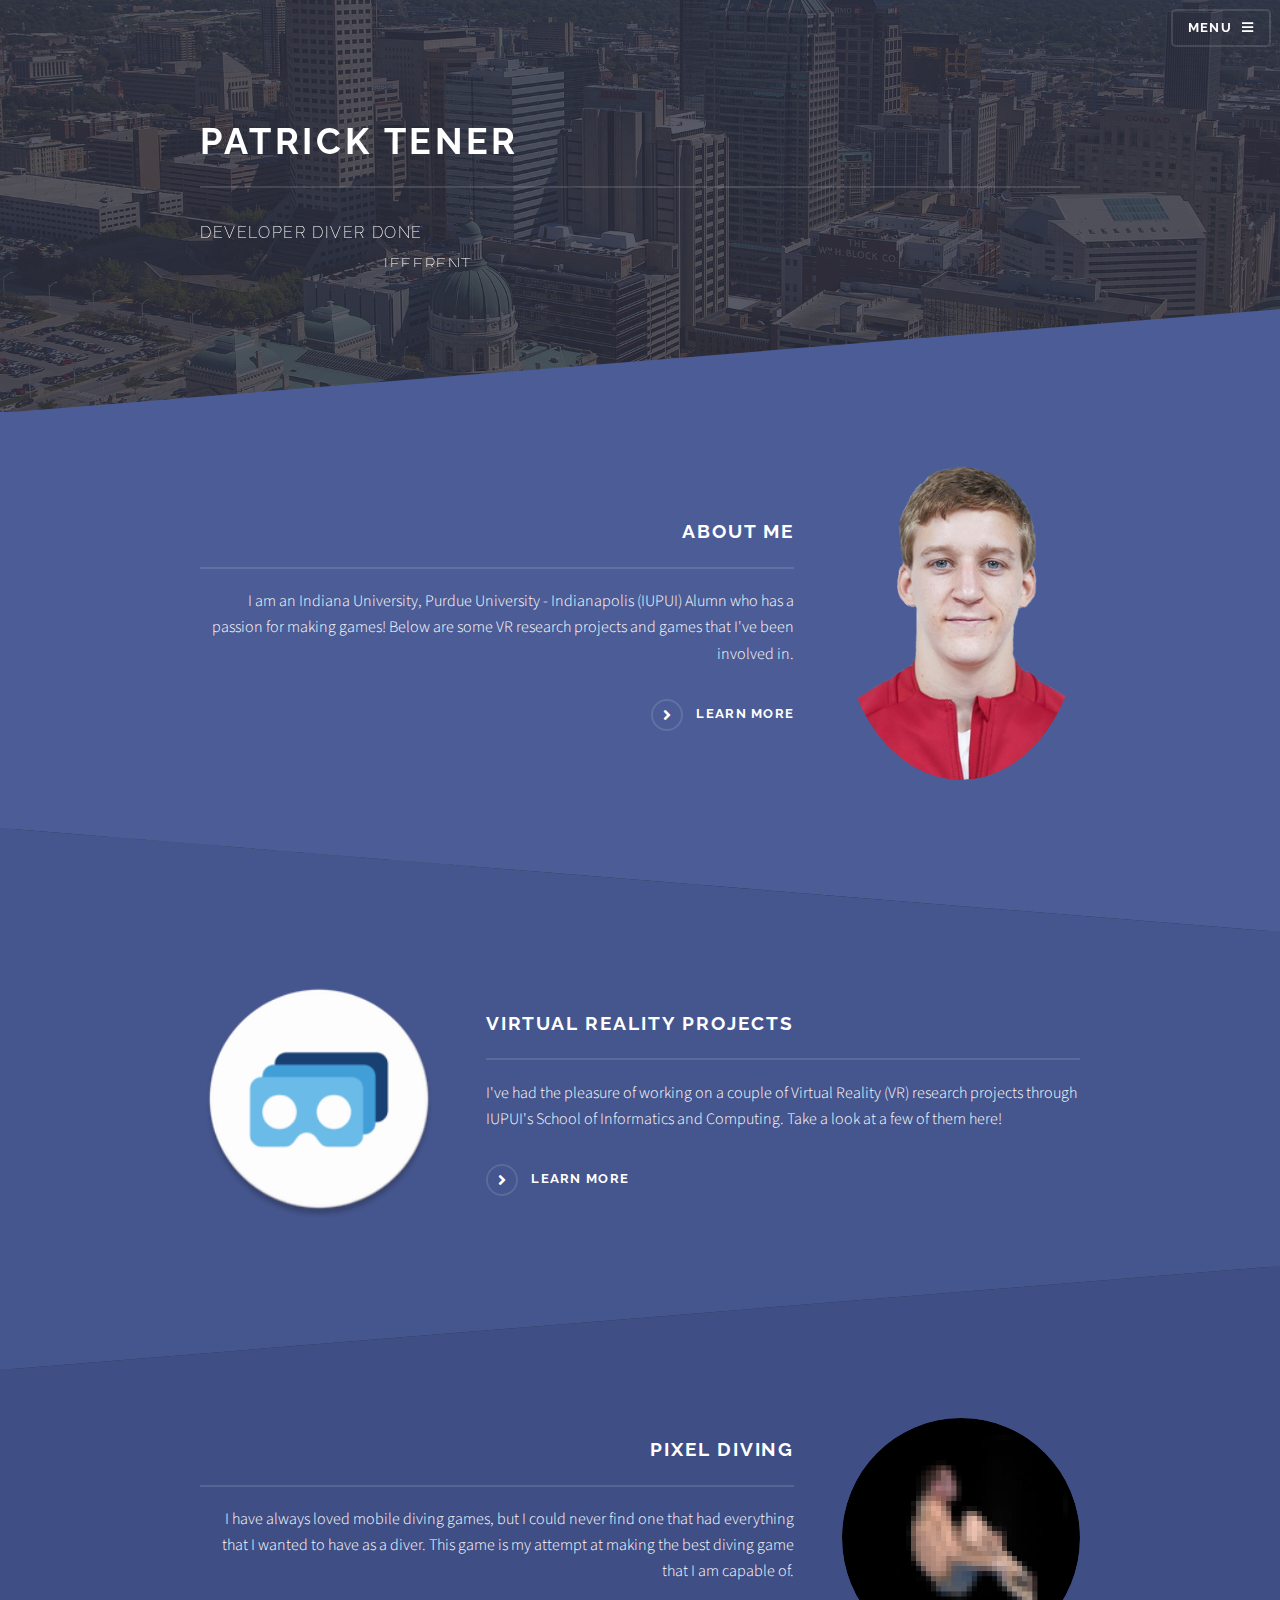
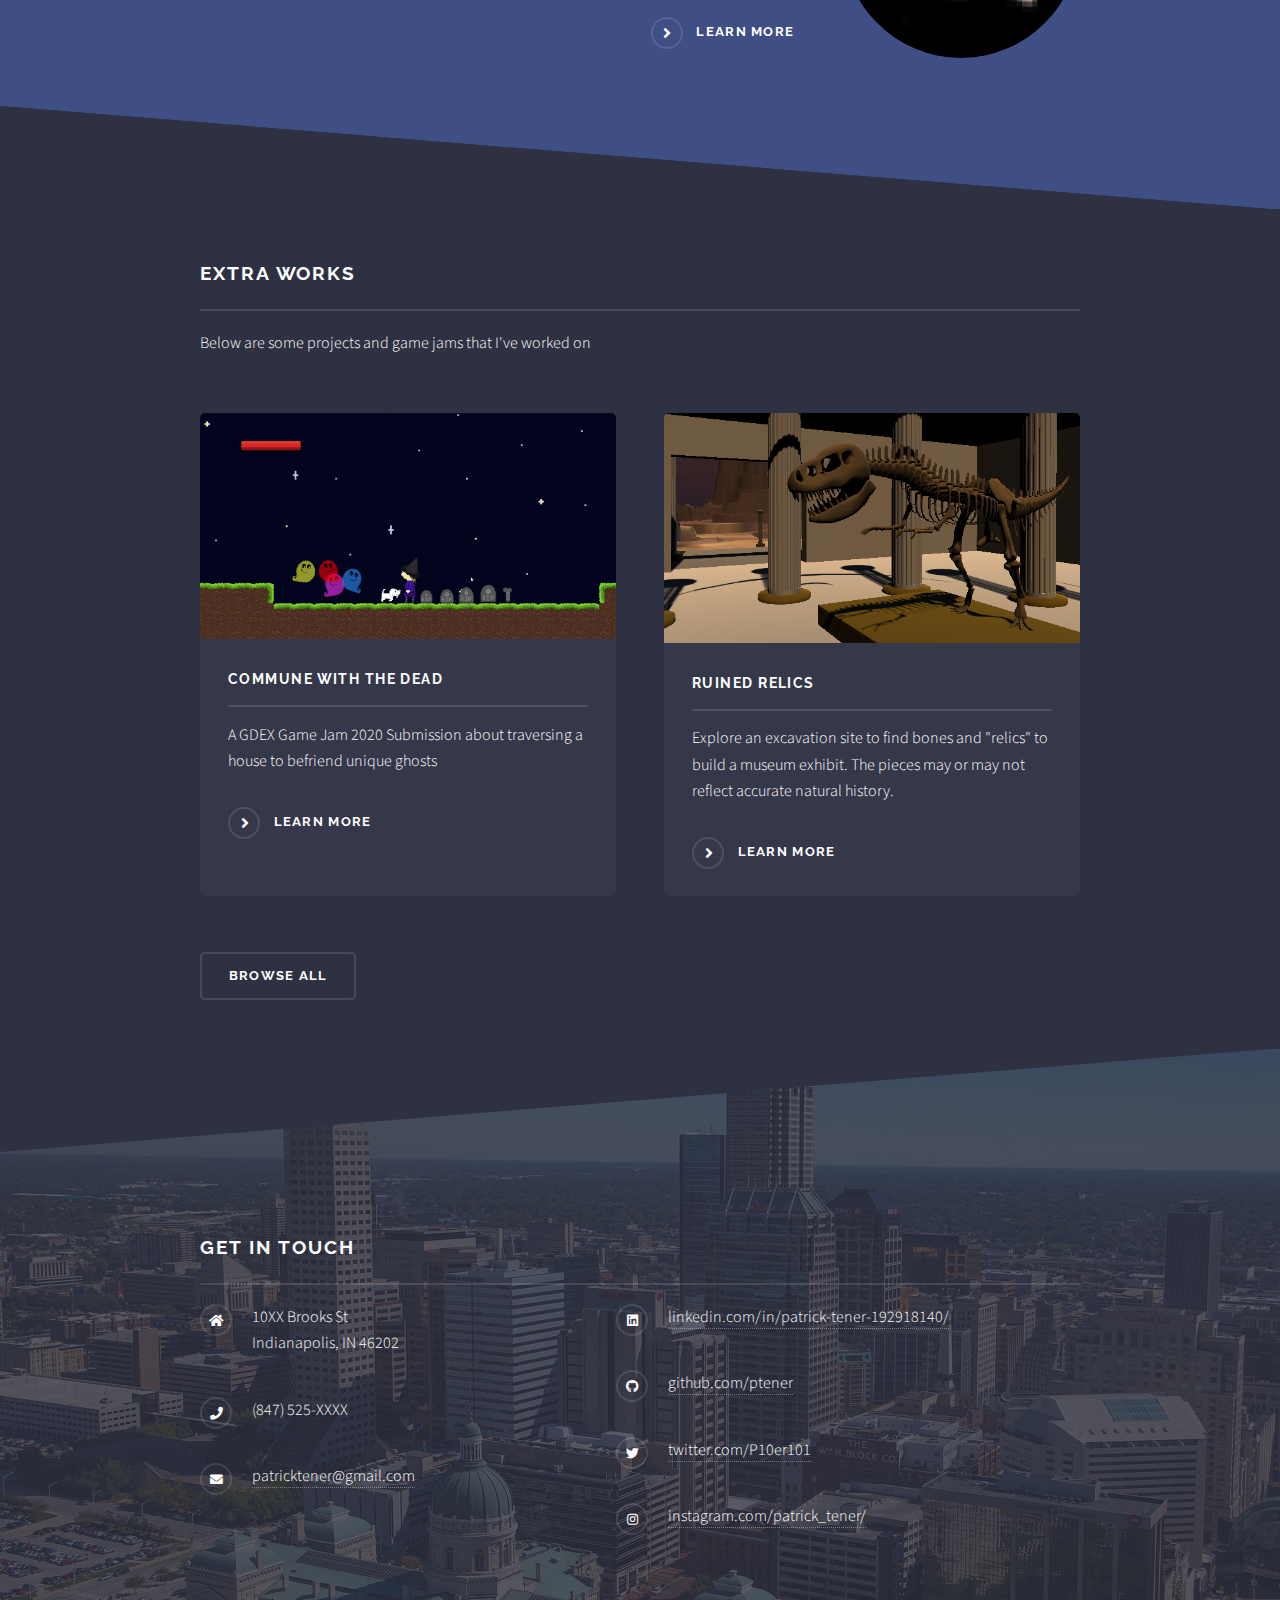
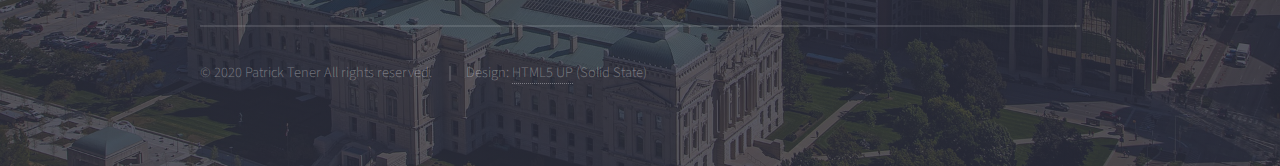
==== commit 08a5c0f1: "VR Update" ====
--- a/index.html
+++ b/index.html
@@ -5,164 +5,224 @@
 	Free for personal and commercial use under the CCA 3.0 license (html5up.net/license)
 -->
 <html>
-	<head>
-		<title>Patrick Tener</title>
-		<meta charset="utf-8" />
-		<meta name="viewport" content="width=device-width, initial-scale=1, user-scalable=no" />
-		<link rel="stylesheet" href="assets/css/main.css" />
-		<noscript><link rel="stylesheet" href="assets/css/noscript.css" /></noscript>
-	</head>
-	<body class="is-preload">
-
-		<!-- Page Wrapper -->
-			<div id="page-wrapper">
-
-				<!-- Header -->
-					<header id="header" class="alt">
-						<h1><a href="index.html">Patrick Tener</a></h1>
-						<nav>
-							<a href="#menu">Menu</a>
-						</nav>
-					</header>
-
-				<!-- Menu -->
-					<nav id="menu">
-						<div class="inner">
-							<h2>Menu</h2>
-							<ul class="links">
-								<li><a href="index.html">Home</a></li>
-								<li><a href="pixeldiving.html">Pixel Diving</a></li>
-								<li><a href="ruinedrelics.html">Ruined Relics</a></li>
-								<li><a href="aboutme.html">About Me</a></li>
-								<li><a href="allprojects.html">Projects</a></li>
-							</ul>
-							<a href="#" class="close">Close</a>
-						</div>
-					</nav>
-
-				<!-- Banner -->
-					<section id="banner">
-						<div class="inner">
-							<!--<div class="logo"><span class="icon fa-gem"></span></div>-->
-							<h2>Patrick Tener</h2>
-							<p>Developer  Diver  Different</p>
-							<!--
+
+<head>
+	<title>Patrick Tener</title>
+	<meta charset="utf-8" />
+	<meta name="viewport" content="width=device-width, initial-scale=1, user-scalable=no" />
+	<link rel="stylesheet" href="assets/css/main.css" />
+	<link rel="stylesheet" href="assets/css/extras.css" />
+	<noscript>
+		<link rel="stylesheet" href="assets/css/noscript.css" />
+	</noscript>
+</head>
+
+<body class="is-preload">
+
+	<!-- Page Wrapper -->
+	<div id="page-wrapper">
+
+		<!-- Header -->
+		<header id="header" class="alt">
+			<h1><a href="index.html">Patrick Tener</a></h1>
+			<nav>
+				<a href="#menu">Menu</a>
+			</nav>
+		</header>
+
+		<!-- Menu -->
+		<nav id="menu">
+			<div class="inner">
+				<h2>Menu</h2>
+				<ul class="links">
+					<li><a href="index.html">Home</a></li>
+					<li><a href="vrprojects.html">VR Projects</a></li>
+					<li><a href="pixeldiving.html">Pixel Diving</a></li>
+					<li><a href="aboutme.html">About Me</a></li>
+					<li><a href="allprojects.html">Projects</a></li>
+				</ul>
+				<a href="#" class="close">Close</a>
+			</div>
+		</nav>
+
+		<!-- Banner -->
+		<section id="banner">
+			<div class="inner">
+				<!--<div class="logo"><span class="icon fa-gem"></span></div>-->
+				<h2>Patrick Tener</h2>
+				<div class="wordWrapper">
+					<p>Developer Diver D</p>
+					<div class="dWords">
+						<p class="span">one</p>
+						<p class="span">ifferent</p>
+						<p class="span">etermined</p>
+						<p class="span">illegent</p>
+						<p class="span">aring</p>
+						<p class="span">riven</p>
+						<p class="span">apper</p>
+						<p class="span">eluxe</p>
+						<p class="span">ynamic</p>
+						<p class="span">ependant</p>
+						<p class="span">iverse</p>
+						<p class="span">isciplined</p>
+						<p class="span">istinguished</p>
+						<p class="span">esirable</p>
+						<p class="span">esigner</p>
+						<p class="span">ependable</p>
+						<p class="span">ominant</p>
+						<p class="span">oting</p>
+						<p class="span">ignified</p>
+						<p class="span">ata</p>
+						<p class="span">istinct</p>
+						<p class="span">exterous</p>
+						<p class="span">andy</p>
+						<p class="span">eep</p>
+						<p class="span">urable</p>
+						<p class="span">eliberate</p>
+						<p class="span">iplomatic</p>
+						<p class="span">ecisive</p>
+						<p class="span">elightful</p>
+						<p class="span">own-to-earth</p>
+						<p class="span">evoted</p>
+						<p class="span">iv</p>
+						<p class="span">igital</p>
+						<p class="span">one</p>
+					</div>
+				</div>
+
+				<!--
 								List of different D words to replace Different on refresh:
-								Different, Distinguished, Diplomatic, Distinct, Determined, Designer, Dependable, Deep, Deliberate, Delightful, Deluxe, Deserving, Devoted, Dexterous, Disciplined, Dominant, Dreamy, Dynamic, Durable, Down-to-earth
+								Different, Distinguished, Diplomatic, Distinct, Determined, Designer, Dependable, Deep, Deliberate, Delightful, Deluxe, Deserving,
+								Devoted, Dexterous, Disciplined, Dominant, Dreamy, Dynamic, Durable, Down-to-earth, Dank, Div, Dab
 							-->
-						</div>
+			</div>
+		</section>
+
+		<!-- Wrapper -->
+		<section id="wrapper">
+
+			<!-- One -->
+			<section id="one" class="wrapper spotlight style1">
+				<div class="inner">
+					<a href="aboutme.html" class="image"><img src="images/Tener_Patrick_2019Blue.jpg" alt="" /></a>
+					<div class="content">
+						<h2 class="major">About me</h2>
+						<p>I am an Indiana University, Purdue University - Indianapolis (IUPUI) Alumn who has a passion for
+							making games! Below are some VR research projects and games that I've been involved in.</p>
+						<a href="aboutme.html" class="special">Learn more</a>
+					</div>
+				</div>
+			</section>
+
+			<!-- Two -->
+			<section id="two" class="wrapper alt spotlight style2">
+				<div class="inner">
+					<a href="vrprojects.html" class="image"><img src="images/ic_perspectivr_logo_round.png" alt="" /></a>
+					<div class="content">
+						<h2 class="major">Virtual Reality Projects</h2>
+						<p>I've had the pleasure of working on a couple of Virtual Reality (VR) research projects through IUPUI's
+							School of Informatics and Computing. Take a look at a few of them here!</p>
+						<a href="vrprojects.html" class="special">Learn more</a>
+					</div>
+				</div>
+			</section>
+
+			<!-- Three -->
+			<section id="three" class="wrapper spotlight style3">
+				<div class="inner">
+					<a href="pixeldiving.html" class="image"><img src="images/UpscaledIcon.png" alt="" /></a>
+					<div class="content">
+						<h2 class="major">Pixel Diving</h2>
+						<p>I have always loved mobile diving games, but I could never find one that had everything that I wanted to
+							have as a diver. This game is my attempt at making the best diving game that I am capable of.</p>
+						<a href="pixeldiving.html" class="special">Learn more</a>
+					</div>
+				</div>
+			</section>
+
+			<!-- Four -->
+			<section id="four" class="wrapper alt style1">
+				<div class="inner">
+					<h2 class="major">Extra Works</h2>
+					<p>Below are some projects and game jams that I've worked on</p>
+					<section class="features">
+						<article>
+							<a href="comunewiththedead.html" class="image"><img src="images/CotDTitle.gif" alt="" /></a>
+							<h3 class="major">Commune with the Dead</h3>
+							<p>A GDEX Game Jam 2020 Submission about traversing a house to befriend unique ghosts</p>
+							<a href="comunewiththedead.html" class="special">Learn more</a>
+						</article>
+						<article>
+							<a href="ruinedrelics.html" class="image"><img src="images/RuinedRelics5Cropped.PNG" alt="" /></a>
+							<h3 class="major">Ruined Relics</h3>
+							<p>Explore an excavation site to find bones and "relics" to build a museum exhibit. The pieces may or may
+								not reflect accurate natural history.</p>
+							<a href="ruinedrelics.html" class="special">Learn more</a>
+						</article>
+
+						<!--  Incomplete
+						<article>
+							<a href="speedswaprun.html" class="image"><img src="images/SSRTitle.png" alt="" /></a>
+							<h3 class="major">SpeedSwapRun</h3>
+							<p>SpeedSwapRun is a 2D platformer that focuses on speed, and creative movement</p>
+							<a href="speedswaprun.html" class="special">Learn more</a>
+						</article>
+						<article>
+							<a href="rhythmrocks.html" class="image"><img src="images/Menu.PNG" alt="" /></a>
+							<h3 class="major">Rhythm Rocks</h3>
+							<p>This endless runner style game has you, the player, take control of a spaceship flying through an
+								endless barrage of asteroids.</p>
+							<a href="rhythmrocks.html" class="special">Learn more</a>
+						</article>
+					-->
+
+
 					</section>
-
-				<!-- Wrapper -->
-					<section id="wrapper">
-
-						<!-- One -->
-							<section id="one" class="wrapper spotlight style1">
-								<div class="inner">
-									<a href="aboutme.html" class="image"><img src="images/Tener_Patrick_2019Blue.jpg" alt="" /></a>
-									<div class="content">
-										<h2 class="major">About me</h2>
-										<p>I am a student enrolled at Indiana University, Purdue University - Indianapolis who has a passion for making games!  I am currently pursuing a major in Computer Science and a minor in Game Design.  Below are two projects that I am currently working on</p>
-										<a href="aboutme.html" class="special">Learn more</a>
-									</div>
-								</div>
-							</section>
-
-						<!-- Two -->
-							<section id="two" class="wrapper alt spotlight style2">
-								<div class="inner">
-									<a href="pixeldiving.html" class="image"><img src="images/UpscaledIcon.png" alt="" /></a>
-									<div class="content">
-										<h2 class="major">Pixel Diving</h2>
-										<p>I have always loved mobile diving games, but I could never find one that had everything that I wanted to have as a diver.  This game is going to be my attempt at making the best diving game that I am capable of making.</p>
-										<a href="pixeldiving.html" class="special">Learn more</a>
-									</div>
-								</div>
-							</section>
-
-						<!-- Three -->
-							<section id="three" class="wrapper spotlight style3">
-								<div class="inner">
-									<a href="ruinedrelics.html" class="image"><img src="images/RuinedRelics5.PNG" alt="" /></a>
-									<div class="content">
-										<h2 class="major">Ruined Relics</h2>
-										<p>Explore an excavation site to find bones and "relics" to build a museum exhibit. The pieces may or may not reflect accurate natural history.</p>
-										<a href="ruinedrelics.html" class="special">Learn more</a>
-									</div>
-								</div>
-							</section>
-
-						<!-- Four -->
-							<section id="four" class="wrapper alt style1">
-								<div class="inner">
-									<h2 class="major">Past Projects</h2>
-									<p>Here are some of my completed projects.</p>
-									<section class="features">
-										<article>
-											<a href="comunewiththedead.html" class="image"><img src="images/CotDTitle.gif" alt="" /></a>
-											<h3 class="major">Commune with the Dead</h3>
-											<p>A GDEX Game Jam 2020 Submission about traversing a house to befriend unique ghosts</p>
-											<a href="comunewiththedead.html" class="special">Learn more</a>
-										</article>
-										<article>
-											<a href="speedswaprun.html" class="image"><img src="images/SSRTitle.png" alt="" /></a>
-											<h3 class="major">SpeedSwapRun</h3>
-											<p>SpeedSwapRun is a 2D platformer that focuses on speed, and creative movement</p>
-											<a href="speedswaprun.html" class="special">Learn more</a>
-										</article>
-										<article>
-											<a href="rhythmrocks.html" class="image"><img src="images/Menu.PNG" alt="" /></a>
-											<h3 class="major">Rhythm Rocks</h3>
-											<p>This endless runner style game has you, the player, take control of a spaceship flying through an endless barrage of asteroids.</p>
-											<a href="rhythmrocks.html" class="special">Learn more</a>
-										</article>
-										<article>
-											<a href="safiyathesandcat.html" class="image"><img src="images/StSCTitle.PNG" alt="" /></a>
-											<h3 class="major">Safiya The Sand Cat</h3>
-											<p>Safiya The Sand Cat stumbles though a temple to find a sand manifesting amulet</p>
-											<a href="safiyathesandcat.html" class="special">Learn more</a>
-										</article>
-									</section>
-									<ul class="actions">
-										<li><a href="allprojects.html" class="button">Browse All</a></li>
-									</ul>
-								</div>
-							</section>
-
-					</section>
-
-				<!-- Footer -->
-				<section id="footer">
-					<div class="inner">
-						<h2 class="major">Get in touch</h2>
-						<ul class="contact">
-							<li class="icon solid fa-home">
-								10XX Brooks St<br />
-								Indianapolis, IN 46202
-							</li>
-							<li class="icon solid fa-phone">(847) 525-XXXX</li>
-							<li class="icon solid fa-envelope"><a href="mailto:patricktener@gmail.com">patricktener@gmail.com</a></li>
-						</ul>
-						<ul class="contact">
-							<li class="icon brands fa-linkedin"><a href="#">linkedin.com/in/patrick-tener-192918140/</a></li>
-							<li class="icon brands fa-github"><a href="#">github.com/ptener</a></li>
-							<li class="icon brands fa-twitter"><a href="#">twitter.com/P10er101</a></li>
-							<li class="icon brands fa-instagram"><a href="#">instagram.com/patrick_tener/</a></li>
-						</ul>
-						<ul class="copyright">
-							<li>&copy; 2020 Patrick Tener All rights reserved.</li><li>Design: <a href="http://html5up.net">HTML5 UP</a></li>
-						</ul>
-					</div>
-				</section>
+					<ul class="actions">
+						<li><a href="allprojects.html" class="button">Browse All</a></li>
+					</ul>
+				</div>
+			</section>
+
+		</section>
+
+		<!-- Footer -->
+		<section id="footer">
+			<div class="inner">
+				<h2 class="major">Get in touch</h2>
+				<ul class="contact">
+					<li class="icon solid fa-home">
+						10XX Brooks St<br />
+						Indianapolis, IN 46202
+					</li>
+					<li class="icon solid fa-phone">(847) 525-XXXX</li>
+					<li class="icon solid fa-envelope"><a href="mailto:patricktener@gmail.com">patricktener@gmail.com</a></li>
+				</ul>
+				<ul class="contact">
+					<li class="icon brands fa-linkedin"><a href="https://linkedin.com/in/patrick-tener-192918140/"
+							target="_blank">linkedin.com/in/patrick-tener-192918140/</a></li>
+					<li class="icon brands fa-github"><a href="https://github.com/ptener" target="_blank">github.com/ptener</a>
+					</li>
+					<li class="icon brands fa-twitter"><a href="https://twitter.com/P10er101"
+							target="_blank">twitter.com/P10er101</a></li>
+					<li class="icon brands fa-instagram"><a href="https://www.instagram.com/patrick_tener/"
+							target="_blank">instagram.com/patrick_tener/</a></li>
+				</ul>
+				<ul class="copyright">
+					<li>&copy; 2020 Patrick Tener All rights reserved.</li>
+					<li>Design: <a href="http://html5up.net">HTML5 UP</a> (Solid State)</li>
+				</ul>
 			</div>
-
-		<!-- Scripts -->
-			<script src="assets/js/jquery.min.js"></script>
-			<script src="assets/js/jquery.scrollex.min.js"></script>
-			<script src="assets/js/browser.min.js"></script>
-			<script src="assets/js/breakpoints.min.js"></script>
-			<script src="assets/js/util.js"></script>
-			<script src="assets/js/main.js"></script>
-
-	</body>
+		</section>
+	</div>
+
+	<!-- Scripts -->
+	<script src="assets/js/jquery.min.js"></script>
+	<script src="assets/js/jquery.scrollex.min.js"></script>
+	<script src="assets/js/browser.min.js"></script>
+	<script src="assets/js/breakpoints.min.js"></script>
+	<script src="assets/js/util.js"></script>
+	<script src="assets/js/main.js"></script>
+</body>
+
 </html>--- a/assets/css/extras.css
+++ b/assets/css/extras.css
@@ -0,0 +1,290 @@
+.wordWrapper {
+  display: flex;
+}
+
+.dWords {
+  overflow: hidden;
+  padding: 0;
+  margin: 0;
+  height: 50px;
+  width: 500px;
+}
+
+.span {
+  display: block;
+  padding: 0%;
+  margin: 0%;
+  font-family: "Source Sans Pro", Helvetica, sans-serif;
+  font: inherit;
+  color: #FFFFFF;
+  animation: spin_words 100s infinite;
+}
+
+@keyframes spin_words {
+
+  1% {
+    transform: translateY(-112%);
+  }
+
+  3% {
+    transform: translateY(-100%);
+  }
+
+  4% {
+    transform: translateY(-212%);
+  }
+
+  6% {
+    transform: translateY(-200%);
+  }
+
+  7% {
+    transform: translateY(-312%);
+  }
+
+  9% {
+    transform: translateY(-300%);
+  }
+
+  10% {
+    transform: translateY(-412%);
+  }
+
+  12% {
+    transform: translateY(-400%);
+  }
+
+  13% {
+    transform: translateY(-512%);
+  }
+
+  15% {
+    transform: translateY(-500%);
+  }
+
+  16% {
+    transform: translateY(-612%);
+  }
+
+  18% {
+    transform: translateY(-600%);
+  }
+
+  19% {
+    transform: translateY(-712%);
+  }
+
+  21% {
+    transform: translateY(-700%);
+  }
+
+  22% {
+    transform: translateY(-812%);
+  }
+
+  24% {
+    transform: translateY(-800%);
+  }
+
+  25% {
+    transform: translateY(-912%);
+  }
+
+  27% {
+    transform: translateY(-900%);
+  }
+
+  28% {
+    transform: translateY(-1012%);
+  }
+
+  30% {
+    transform: translateY(-1000%);
+  }
+
+  31% {
+    transform: translateY(-1112%);
+  }
+
+  33% {
+    transform: translateY(-1100%);
+  }
+
+  34% {
+    transform: translateY(-1212%);
+  }
+
+  36% {
+    transform: translateY(-1200%);
+  }
+
+  37% {
+    transform: translateY(-1312%);
+  }
+
+  39% {
+    transform: translateY(-1300%);
+  }
+
+  40% {
+    transform: translateY(-1412%);
+  }
+
+  42% {
+    transform: translateY(-1400%);
+  }
+
+  43% {
+    transform: translateY(-1512%);
+  }
+
+  45% {
+    transform: translateY(-1500%);
+  }
+
+  46% {
+    transform: translateY(-1612%);
+  }
+
+  48% {
+    transform: translateY(-1600%);
+  }
+
+  49% {
+    transform: translateY(-1712%);
+  }
+
+  51% {
+    transform: translateY(-1700%);
+  }
+
+  52% {
+    transform: translateY(-1812%);
+  }
+
+  54% {
+    transform: translateY(-1800%);
+  }
+
+  55% {
+    transform: translateY(-1912%);
+  }
+
+  57% {
+    transform: translateY(-1900%);
+  }
+
+  58% {
+    transform: translateY(-2012%);
+  }
+
+  60% {
+    transform: translateY(-2000%);
+  }
+
+  61% {
+    transform: translateY(-2112%);
+  }
+
+  63% {
+    transform: translateY(-2100%);
+  }
+
+  64% {
+    transform: translateY(-2212%);
+  }
+
+  66% {
+    transform: translateY(-2200%);
+  }
+
+  67% {
+    transform: translateY(-2312%);
+  }
+
+  69% {
+    transform: translateY(-2300%);
+  }
+
+  70% {
+    transform: translateY(-2412%);
+  }
+
+  72% {
+    transform: translateY(-2400%);
+  }
+
+  73% {
+    transform: translateY(-2512%);
+  }
+
+  75% {
+    transform: translateY(-2500%);
+  }
+
+  76% {
+    transform: translateY(-2612%);
+  }
+
+  78% {
+    transform: translateY(-2600%);
+  }
+
+  79% {
+    transform: translateY(-2712%);
+  }
+
+  81% {
+    transform: translateY(-2700%);
+  }
+
+  82% {
+    transform: translateY(-2812%);
+  }
+
+  84% {
+    transform: translateY(-2800%);
+  }
+
+  85% {
+    transform: translateY(-2912%);
+  }
+
+  87% {
+    transform: translateY(-2900%);
+  }
+
+  88% {
+    transform: translateY(-3012%);
+  }
+
+  90% {
+    transform: translateY(-3000%);
+  }
+
+  91% {
+    transform: translateY(-3112%);
+  }
+
+  93% {
+    transform: translateY(-3100%);
+  }
+
+  94% {
+    transform: translateY(-3212%);
+  }
+
+  96% {
+    transform: translateY(-3200%);
+  }
+
+  97% {
+    transform: translateY(-3312%);
+  }
+
+  100% {
+    transform: translateY(-3300%);
+  }
+
+
+}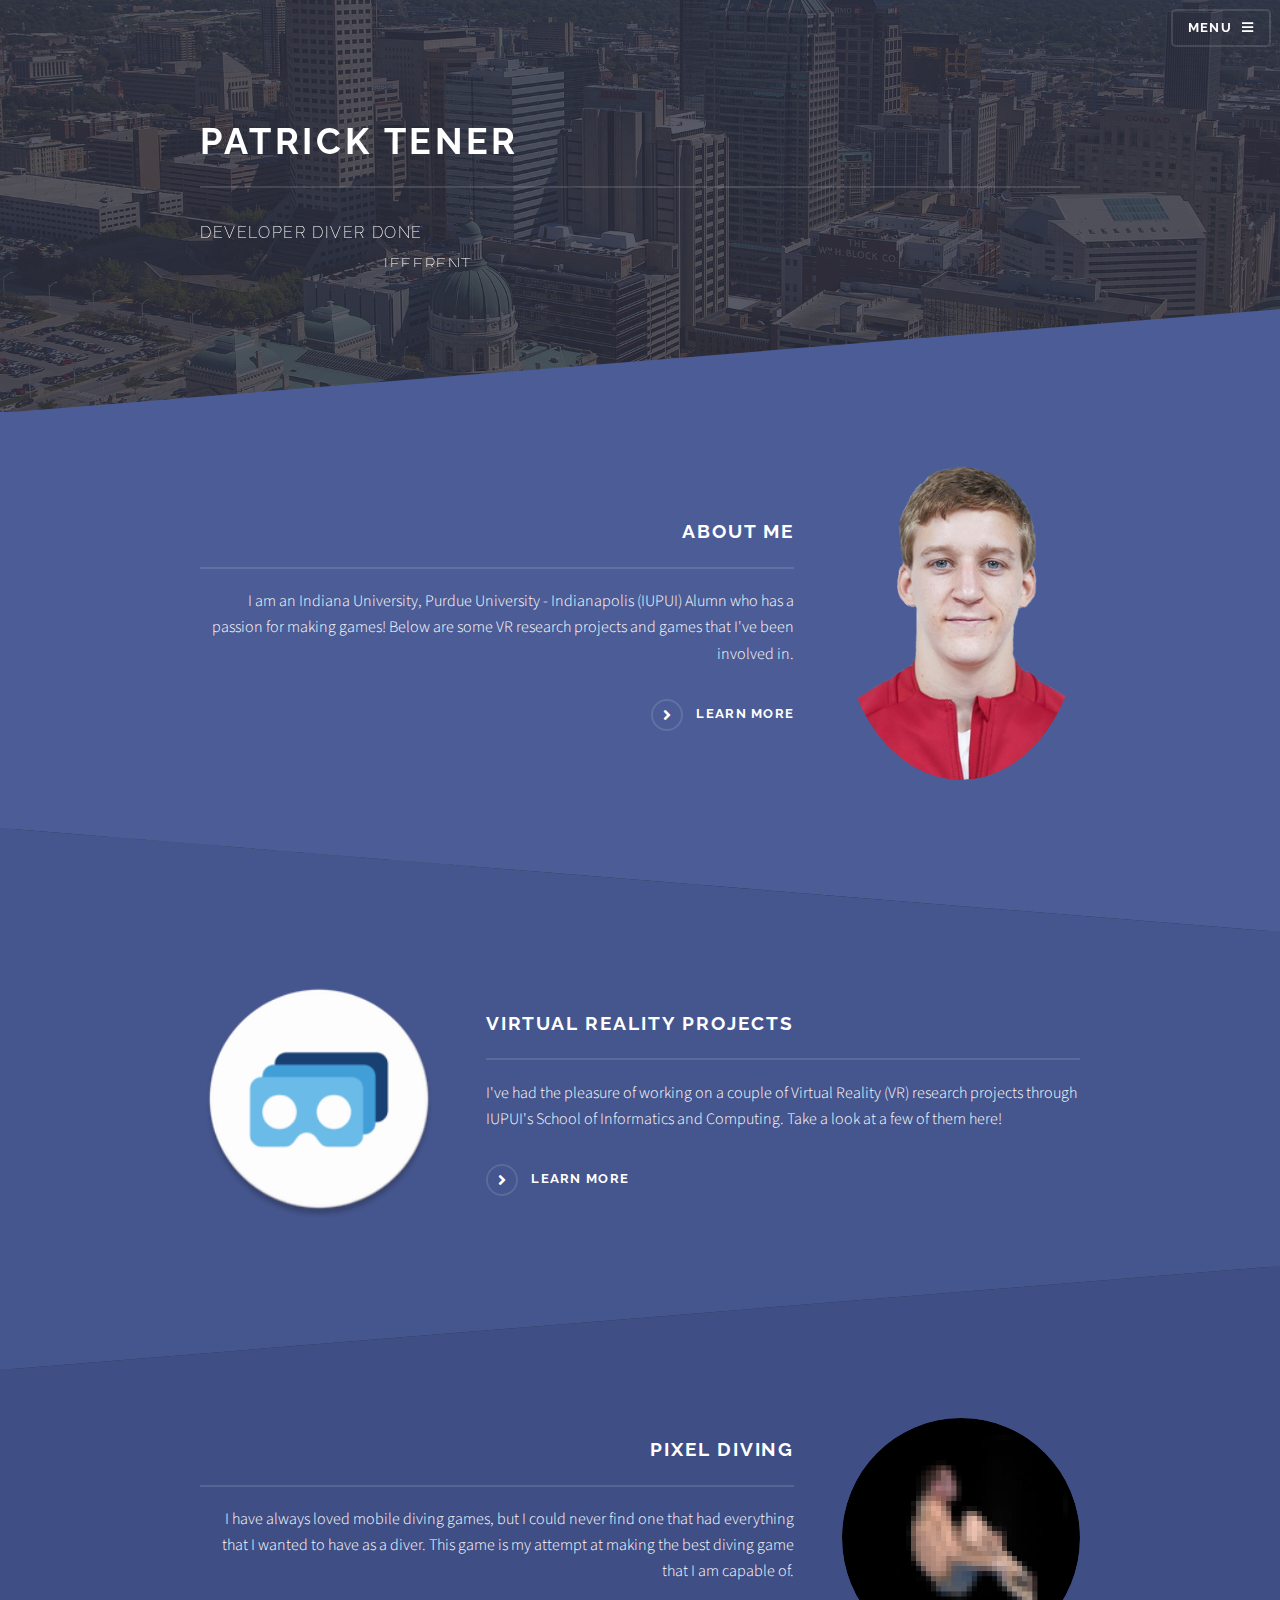
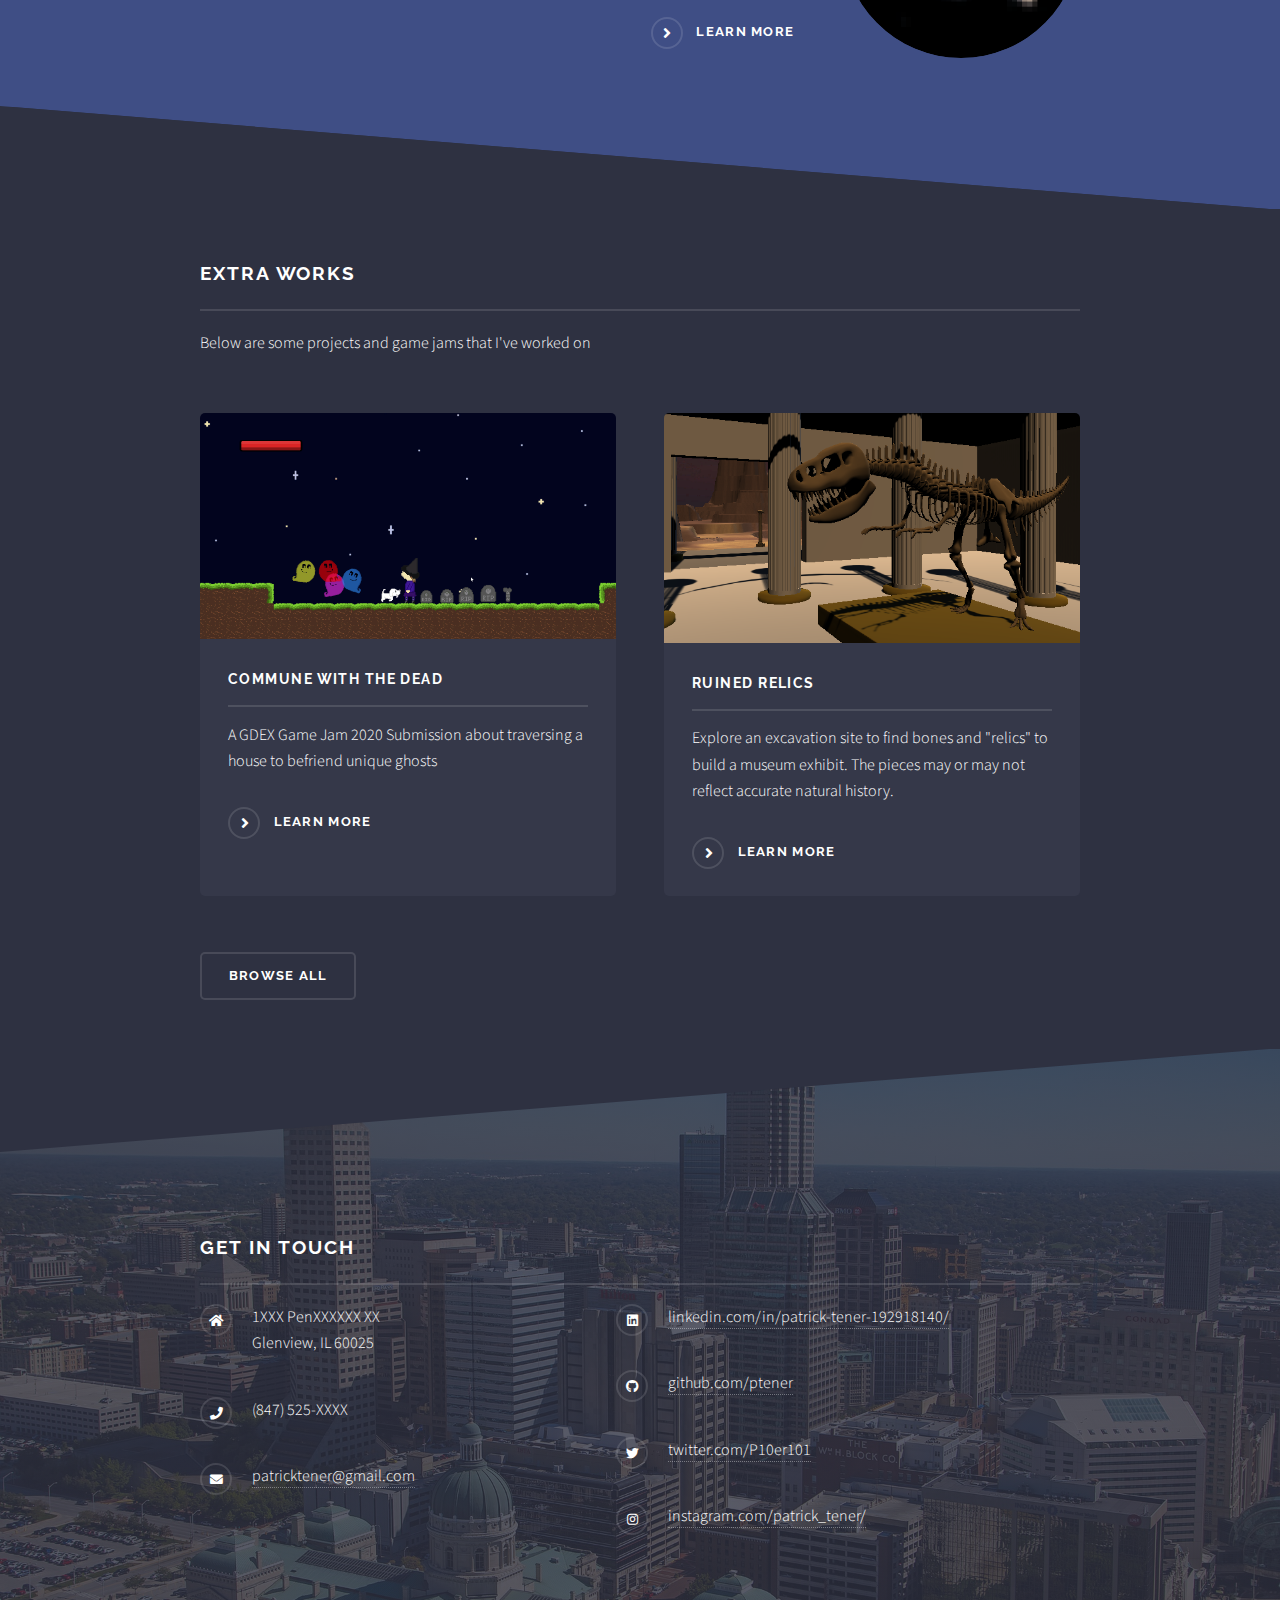
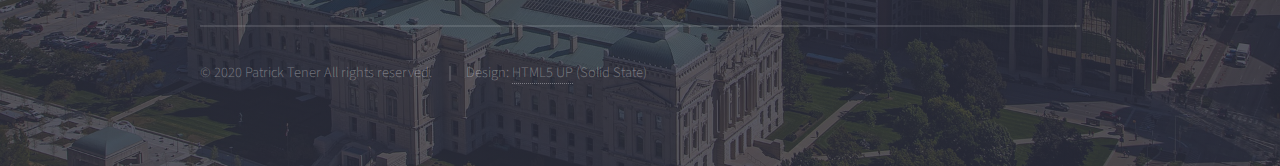
==== commit 5b08a766: "VR Update 2" ====
--- a/index.html
+++ b/index.html
@@ -192,8 +192,8 @@
 				<h2 class="major">Get in touch</h2>
 				<ul class="contact">
 					<li class="icon solid fa-home">
-						10XX Brooks St<br />
-						Indianapolis, IN 46202
+						1XXX PenXXXXXX XX<br />
+						Glenview, IL 60025
 					</li>
 					<li class="icon solid fa-phone">(847) 525-XXXX</li>
 					<li class="icon solid fa-envelope"><a href="mailto:patricktener@gmail.com">patricktener@gmail.com</a></li>
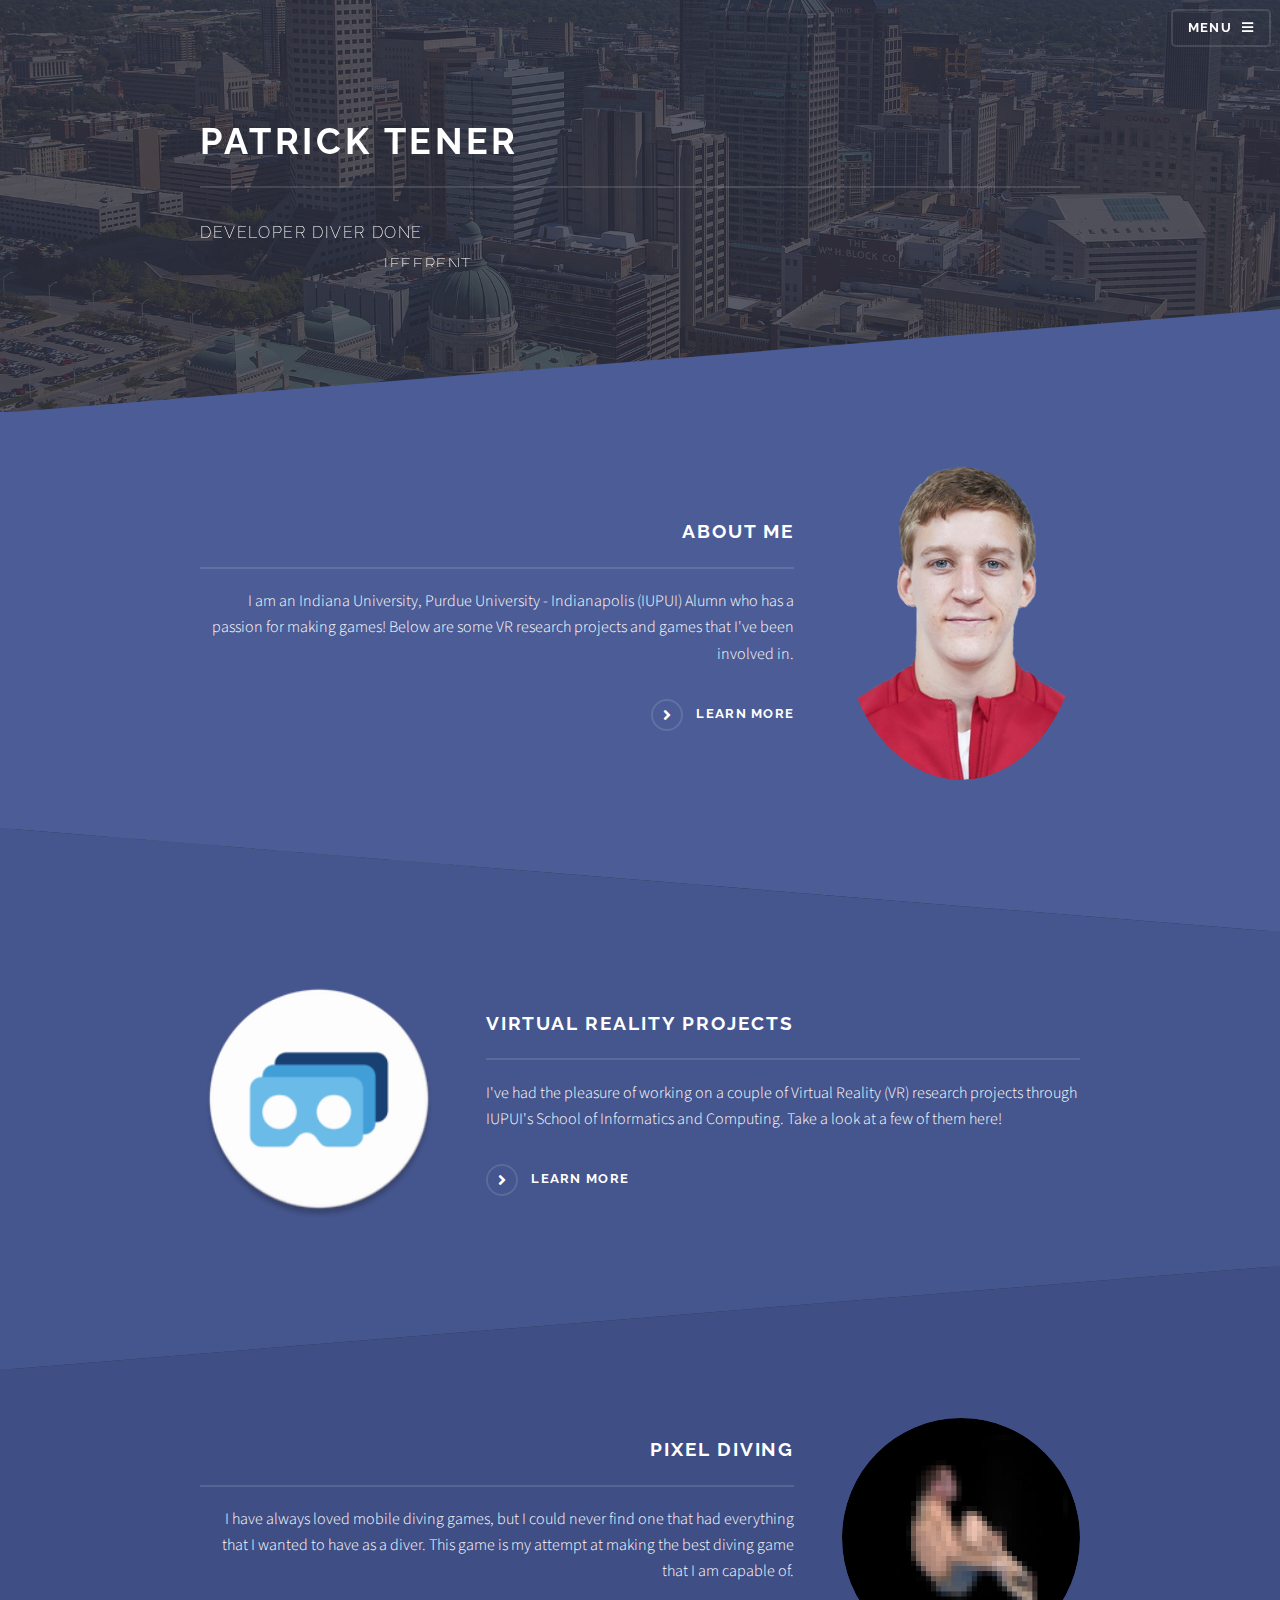
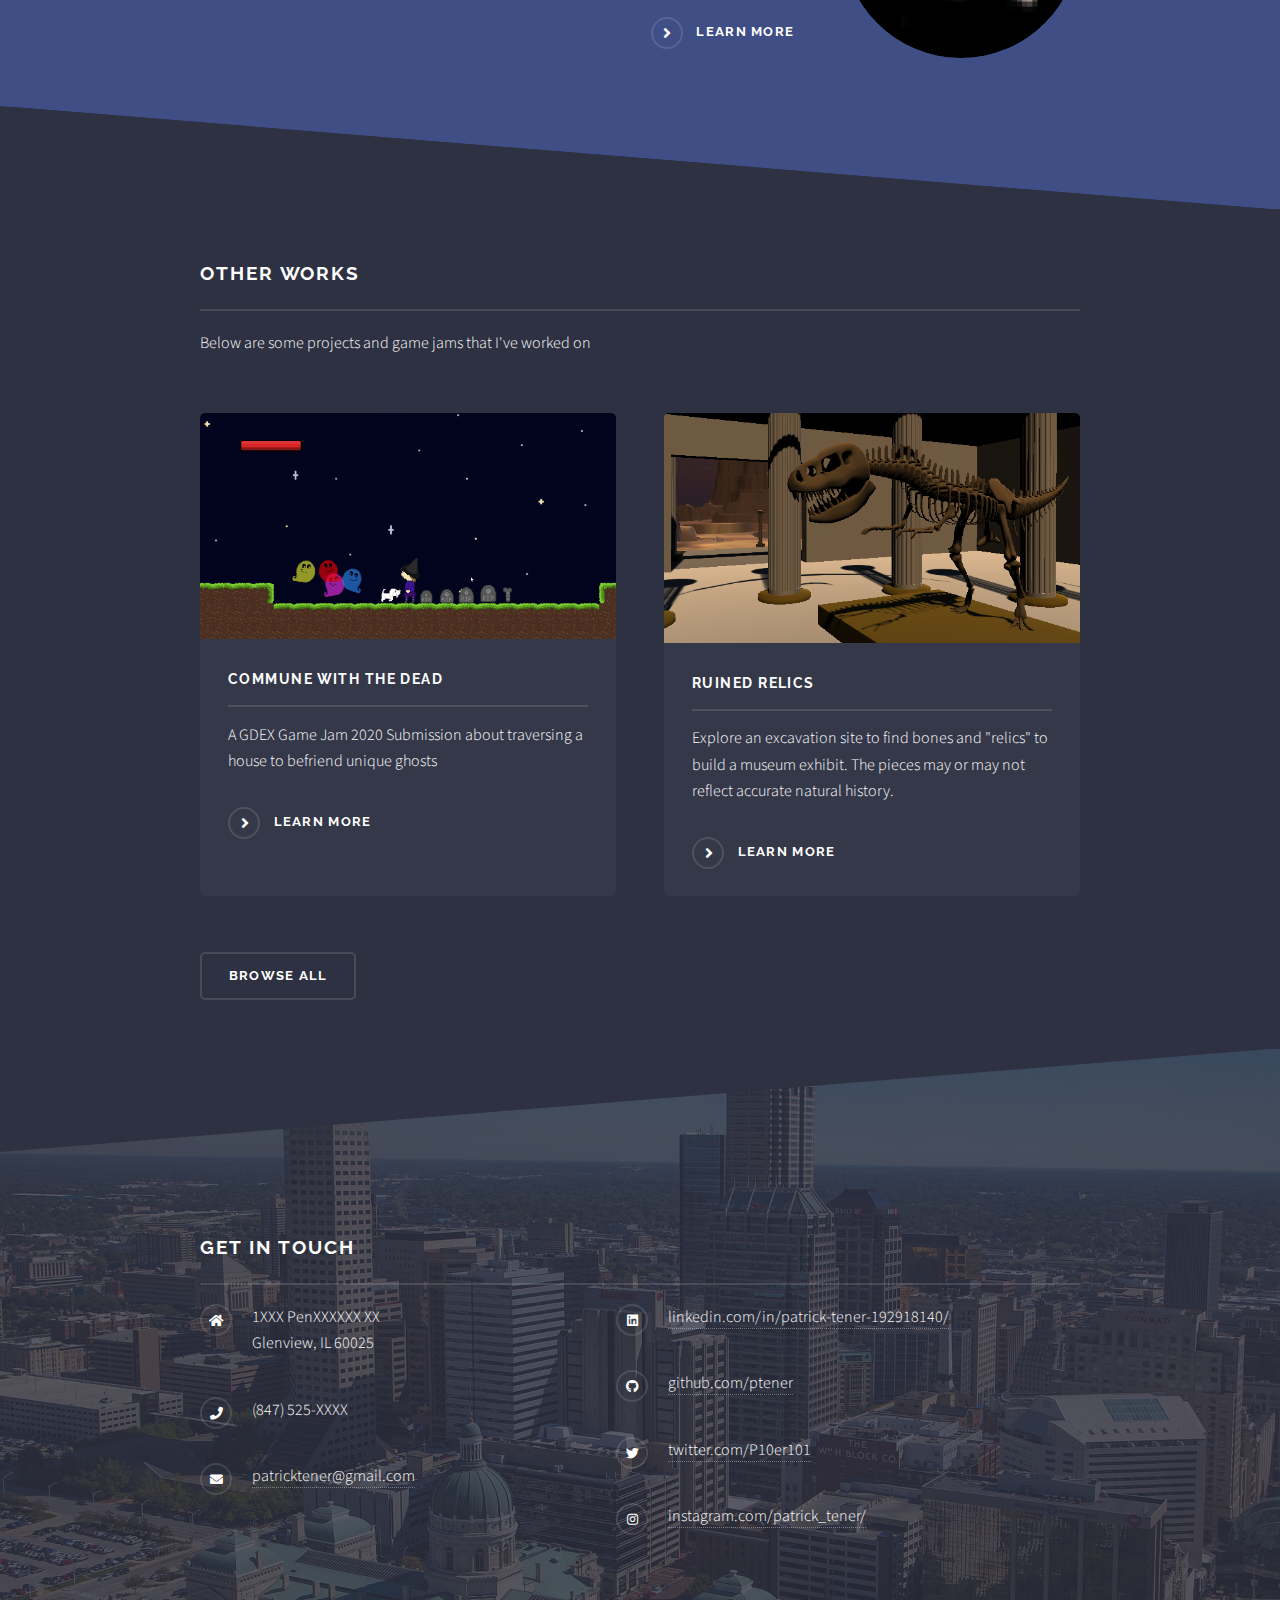
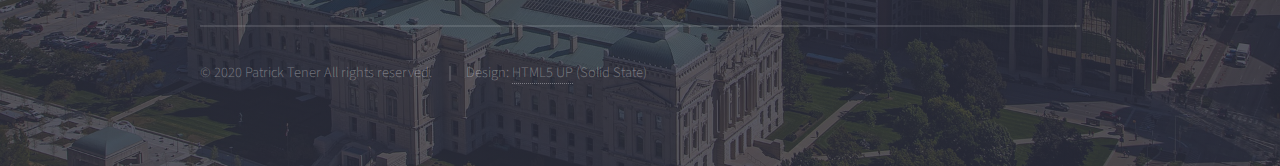
==== commit 1bc20b15: "Edited Images and Header titles on index and Pixel Diving" ====
--- a/index.html
+++ b/index.html
@@ -143,7 +143,7 @@
 			<!-- Four -->
 			<section id="four" class="wrapper alt style1">
 				<div class="inner">
-					<h2 class="major">Extra Works</h2>
+					<h2 class="major">Other Works</h2>
 					<p>Below are some projects and game jams that I've worked on</p>
 					<section class="features">
 						<article>
